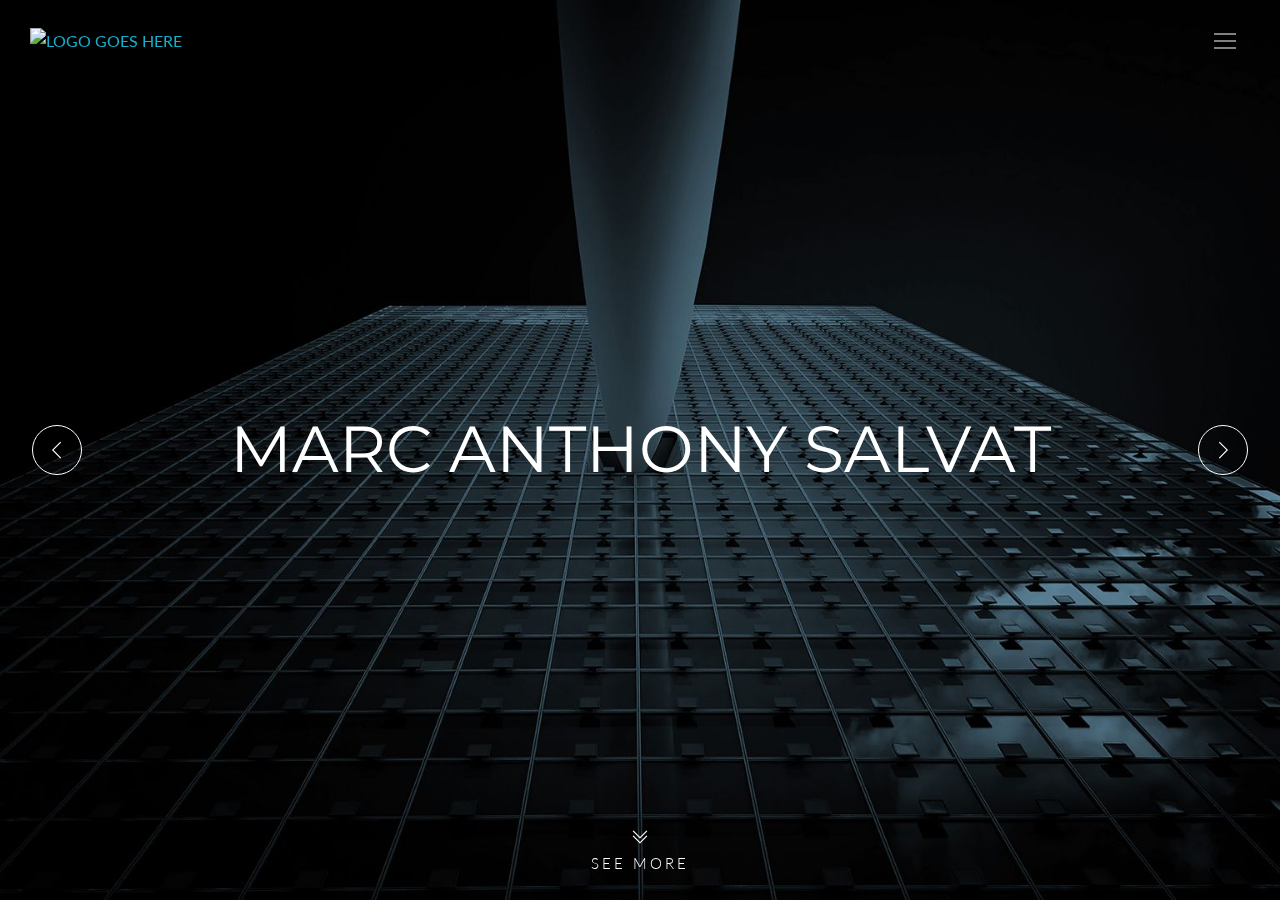
==== public/indexmain.html @ c2597d69 "Salvat DM index" ====
<!DOCTYPE html>
<html lang="en" class="no-js">
    <!-- Begin Head -->
    <head>
        <!-- Basic -->
        <meta charset="utf-8"/>
        <meta name="viewport" content="width=device-width, initial-scale=1, shrink-to-fit=no">
        <meta http-equiv="x-ua-compatible" content="ie=edge">
        <title>SALVATDM</title>
        <meta name="keywords" content="HTML5 Theme" />
        <meta name="description" content="Megakit - HTML5 Theme">
        <meta name="author" content="keenthemes.com">

        <!-- Web Fonts -->
        <link href="https://fonts.googleapis.com/css?family=Lato:300,400,400i|Montserrat:400,700" rel="stylesheet">

        <!-- Vendor Styles -->
        <link href="vendor/bootstrap/css/bootstrap.min.css" rel="stylesheet" type="text/css"/>
        <link href="css/animate.css" rel="stylesheet" type="text/css"/>
        <link href="vendor/themify/themify.css" rel="stylesheet" type="text/css"/>
        <link href="vendor/scrollbar/scrollbar.min.css" rel="stylesheet" type="text/css"/>
        <link href="vendor/magnific-popup/magnific-popup.css" rel="stylesheet" type="text/css"/>
        <link href="vendor/swiper/swiper.min.css" rel="stylesheet" type="text/css"/>
        <link href="vendor/cubeportfolio/css/cubeportfolio.min.css" rel="stylesheet" type="text/css"/>

        <!-- Theme Styles -->
        <link href="css/style.css" rel="stylesheet" type="text/css"/>
        <link href="css/global/global.css" rel="stylesheet" type="text/css"/>

        <!-- Favicon -->
        <link rel="shortcut icon" href="img/favicon.ico" type="image/x-icon">
        <link rel="apple-touch-icon" href="img/apple-touch-icon.png">
    </head>
    <!-- End Head -->

    <!-- Body -->
    <body>

        <!--========== HEADER ==========-->
        <header class="navbar-fixed-top s-header js__header-sticky js__header-overlay">
            <!-- Navbar -->
            <div class="s-header__navbar">
                <div class="s-header__container">
                    <div class="s-header__navbar-row">
                        <div class="s-header__navbar-row-col">
                            <!-- Logo -->
                            <div class="s-header__logo">
                                <a href="index.html" class="s-header__logo-link">
                                    <img class="s-header__logo-img s-header__logo-img-default" src="####" alt="LOGO GOES HERE">
                                    <img class="s-header__logo-img s-header__logo-img-shrink" src="####" alt="LOGO GOES HERE">
                                </a>
                            </div>
                            <!-- End Logo -->
                        </div>
                        <div class="s-header__navbar-row-col">
                            <!-- Trigger -->
                            <a href="javascript:void(0);" class="s-header__trigger js__trigger">
                                <span class="s-header__trigger-icon"></span>
                                <svg x="0rem" y="0rem" width="3.125rem" height="3.125rem" viewbox="0 0 54 54">
                                    <circle fill="transparent" stroke="#fff" stroke-width="1" cx="27" cy="27" r="25" stroke-dasharray="157 157" stroke-dashoffset="157"></circle>
                                </svg>
                            </a>
                            <!-- End Trigger -->
                        </div>
                    </div>
                </div>
            </div>
            <!-- End Navbar -->

            <!-- Overlay -->
            <div class="s-header-bg-overlay js__bg-overlay">
                <!-- Nav -->
                <nav class="s-header__nav js__scrollbar">
                    <div class="container-fluid">
                        <!-- Menu List -->
                        <ul class="list-unstyled s-header__nav-menu">
                            <li class="s-header__nav-menu-item"><a class="s-header__nav-menu-link s-header__nav-menu-link-divider -is-active" href="#">Photos</a></li>
                            <li class="s-header__nav-menu-item"><a class="s-header__nav-menu-link s-header__nav-menu-link-divider" href="#">Projects</a></li>
                            <li class="s-header__nav-menu-item"><a class="s-header__nav-menu-link s-header__nav-menu-link-divider" href="#">Events</a></li>
                            <li class="s-header__nav-menu-item"><a class="s-header__nav-menu-link s-header__nav-menu-link-divider" href="#">Contact</a></li>
                            <!-- <li class="s-header__nav-menu-item"><a class="s-header__nav-menu-link s-header__nav-menu-link-divider" href="#">Lawyer</a></li> -->
                            <!-- <li class="s-header__nav-menu-item"><a class="s-header__nav-menu-link s-header__nav-menu-link-divider" href="#">Clinic</a></li> -->
                            <li class="s-header__nav-menu-item"><a class="s-header__nav-menu-link s-header__nav-menu-link-divider" href="#">Coming Soon</a></li>
                        </ul>
                        <!-- End Menu List -->

                        <!-- Menu List -->
                        <ul class="list-unstyled s-header__nav-menu">
                            <li class="s-header__nav-menu-item"><a class="s-header__nav-menu-link s-header__nav-menu-link-divider" href="#">About</a></li>
                            <li class="s-header__nav-menu-item"><a class="s-header__nav-menu-link s-header__nav-menu-link-divider" href="#">Team</a></li>
                            <li class="s-header__nav-menu-item"><a class="s-header__nav-menu-link s-header__nav-menu-link-divider" href="#">Services</a></li>
                            <li class="s-header__nav-menu-item"><a class="s-header__nav-menu-link s-header__nav-menu-link-divider" href="#">Events</a></li>
                            <li class="s-header__nav-menu-item"><a class="s-header__nav-menu-link s-header__nav-menu-link-divider" href="#">FAQ</a></li>
                            <li class="s-header__nav-menu-item"><a class="s-header__nav-menu-link s-header__nav-menu-link-divider" href="#">Contacts</a></li>
                        </ul>
                        <!-- End Menu List -->
                    </div>
                </nav>
                <!-- End Nav -->

                <!-- Action -->
                <ul class="list-inline s-header__action s-header__action--lb">
                    <li class="s-header__action-item"><a class="s-header__action-link -is-active" href="#">En</a></li>
                    <li class="s-header__action-item"><a class="s-header__action-link" href="#">Fr</a></li>
                </ul>
                <!-- End Action -->

                <!-- Action -->
                <ul class="list-inline s-header__action s-header__action--rb">
                    <li class="s-header__action-item">
                        <a class="s-header__action-link" href="https://www.facebook.com/marcsalvatXD?fref=ts&ref=br_tf">
                            <i class="g-padding-r-5--xs ti-facebook"></i>
                            <span class="g-display-none--xs g-display-inline-block--sm" >Facebook</span>
                        </a>
                    </li>
                    <li class="s-header__action-item">
                        <a class="s-header__action-link" href="https://twitter.com/salvatdm">
                            <i class="g-padding-r-5--xs ti-twitter"></i>
                            <span class="g-display-none--xs g-display-inline-block--sm" >Twitter</span>
                        </a>
                    </li>
                    <li class="s-header__action-item">
                        <a class="s-header__action-link" href="https://www.instagram.com/salvatdm/?hl=en">
                            <i class="g-padding-r-5--xs ti-instagram"></i>
                            <span class="g-display-none--xs g-display-inline-block--sm" >Instagram</span>
                        </a>
                    </li>
                </ul>
                <!-- End Action -->
            </div>
            <!-- End Overlay -->
        </header>
        <!--========== END HEADER ==========-->

        <!--========== SWIPER SLIDER ==========-->
        <div class="s-swiper js__swiper-one-item">
            <!-- Swiper Wrapper -->
            <div class="swiper-wrapper">
                <div class="g-fullheight--xs g-bg-position--center swiper-slide" style="background: url('img/1920x1080/02.jpg');">
                    <div class="container g-text-center--xs g-ver-center--xs">
                        <div class="g-margin-b-80--xs">
                            <h1 class="g-font-size-45--xs g-font-size-55--sm g-font-size-65--md g-color--white"><br>MARC ANTHONY SALVAT</h1>
                        </div>
                        <!-- <a class="js__popup__youtube" href="https://www.youtube.com/watch?v=lcFYdgZKZxY" title="Intro Video">
                            <i class="s-icon s-icon--lg s-icon--white-bg g-radius--circle ti-control-play"></i>
                        </a> -->
                    </div>
                </div>
                <div class="g-fullheight--xs g-bg-position--center swiper-slide" style="background: url('img/1920x1080/01.jpg');">
                    <div class="container g-text-center--xs g-ver-center--xs">
                        <div class="g-margin-b-30--xs">
                            <div class="g-margin-b-80--xs">
                                <h2 class="g-font-size-45--xs g-font-size-55--sm g-font-size-65--md g-color--white"><br>MARC ANTHONY SALVAT</h2>
                            </div>
                            <!-- <a class="js__popup__youtube" href="https://www.youtube.com/watch?v=lcFYdgZKZxY" title="Intro Video">
                                <i class="s-icon s-icon--lg s-icon--white-bg g-radius--circle ti-control-play"></i>
                            </a> -->
                        </div>
                    </div>
                </div>
            </div>
            <!-- End Swiper Wrapper -->

            <!-- Arrows -->
            <a href="javascript:void(0);" class="s-swiper__arrow-v1--right s-icon s-icon--md s-icon--white-brd g-radius--circle ti-angle-right js__swiper-btn--next"></a>
            <a href="javascript:void(0);" class="s-swiper__arrow-v1--left s-icon s-icon--md s-icon--white-brd g-radius--circle ti-angle-left js__swiper-btn--prev"></a>
            <!-- End Arrows -->

            <a href="#js__scroll-to-section" class="s-scroll-to-section-v1--bc g-margin-b-15--xs">
                <span class="g-font-size-18--xs g-color--white ti-angle-double-down"></span>
                <p class="text-uppercase g-color--white g-letter-spacing--3 g-margin-b-0--xs">See more</p>
            </a>
        </div>
        <!--========== END SWIPER SLIDER ==========-->








        <!-- Back To Top -->
        <a href="javascript:void(0);" class="s-back-to-top js__back-to-top"></a>

        <!--========== JAVASCRIPTS (Load javascripts at bottom, this will reduce page load time) ==========-->
        <!-- Vendor -->
        <script type="text/javascript" src="vendor/jquery.min.js"></script>
        <script type="text/javascript" src="vendor/jquery.migrate.min.js"></script>
        <script type="text/javascript" src="vendor/bootstrap/js/bootstrap.min.js"></script>
        <script type="text/javascript" src="vendor/jquery.smooth-scroll.min.js"></script>
        <script type="text/javascript" src="vendor/jquery.back-to-top.min.js"></script>
        <script type="text/javascript" src="vendor/scrollbar/jquery.scrollbar.min.js"></script>
        <script type="text/javascript" src="vendor/magnific-popup/jquery.magnific-popup.min.js"></script>
        <script type="text/javascript" src="vendor/swiper/swiper.jquery.min.js"></script>
        <script type="text/javascript" src="vendor/waypoint.min.js"></script>
        <script type="text/javascript" src="vendor/counterup.min.js"></script>
        <script type="text/javascript" src="vendor/cubeportfolio/js/jquery.cubeportfolio.min.js"></script>
        <script type="text/javascript" src="vendor/jquery.parallax.min.js"></script>
        <script src="https://maps.googleapis.com/maps/api/js?key=AIzaSyBsXUGTFS09pLVdsYEE9YrO2y4IAncAO2U"></script>
        <script type="text/javascript" src="vendor/jquery.wow.min.js"></script>

        <!-- General Components and Settings -->
        <script type="text/javascript" src="js/global.min.js"></script>
        <script type="text/javascript" src="js/components/header-sticky.min.js"></script>
        <script type="text/javascript" src="js/components/scrollbar.min.js"></script>
        <script type="text/javascript" src="js/components/magnific-popup.min.js"></script>
        <script type="text/javascript" src="js/components/swiper.min.js"></script>
        <script type="text/javascript" src="js/components/counter.min.js"></script>
        <script type="text/javascript" src="js/components/portfolio-3-col.min.js"></script>
        <script type="text/javascript" src="js/components/parallax.min.js"></script>
        <script type="text/javascript" src="js/components/google-map.min.js"></script>
        <script type="text/javascript" src="js/components/wow.min.js"></script>
        <!--========== END JAVASCRIPTS ==========-->

    </body>
    <!-- End Body -->
</html>
---- public/vendor/themify/themify.css ----
@font-face {
	font-family: 'themify';
	src:url('fonts/themify.eot?-fvbane');
	src:url('fonts/themify.eot?#iefix-fvbane') format('embedded-opentype'),
		url('fonts/themify.woff?-fvbane') format('woff'),
		url('fonts/themify.ttf?-fvbane') format('truetype'),
		url('fonts/themify.svg?-fvbane#themify') format('svg');
	font-weight: normal;
	font-style: normal;
}

[class^="ti-"], [class*=" ti-"] {
	font-family: 'themify';
	speak: none;
	font-style: normal;
	font-weight: normal;
	font-variant: normal;
	text-transform: none;
	line-height: 1;

	/* Better Font Rendering =========== */
	-webkit-font-smoothing: antialiased;
	-moz-osx-font-smoothing: grayscale;
}

.ti-wand:before {
	content: "\e600";
}
.ti-volume:before {
	content: "\e601";
}
.ti-user:before {
	content: "\e602";
}
.ti-unlock:before {
	content: "\e603";
}
.ti-unlink:before {
	content: "\e604";
}
.ti-trash:before {
	content: "\e605";
}
.ti-thought:before {
	content: "\e606";
}
.ti-target:before {
	content: "\e607";
}
.ti-tag:before {
	content: "\e608";
}
.ti-tablet:before {
	content: "\e609";
}
.ti-star:before {
	content: "\e60a";
}
.ti-spray:before {
	content: "\e60b";
}
.ti-signal:before {
	content: "\e60c";
}
.ti-shopping-cart:before {
	content: "\e60d";
}
.ti-shopping-cart-full:before {
	content: "\e60e";
}
.ti-settings:before {
	content: "\e60f";
}
.ti-search:before {
	content: "\e610";
}
.ti-zoom-in:before {
	content: "\e611";
}
.ti-zoom-out:before {
	content: "\e612";
}
.ti-cut:before {
	content: "\e613";
}
.ti-ruler:before {
	content: "\e614";
}
.ti-ruler-pencil:before {
	content: "\e615";
}
.ti-ruler-alt:before {
	content: "\e616";
}
.ti-bookmark:before {
	content: "\e617";
}
.ti-bookmark-alt:before {
	content: "\e618";
}
.ti-reload:before {
	content: "\e619";
}
.ti-plus:before {
	content: "\e61a";
}
.ti-pin:before {
	content: "\e61b";
}
.ti-pencil:before {
	content: "\e61c";
}
.ti-pencil-alt:before {
	content: "\e61d";
}
.ti-paint-roller:before {
	content: "\e61e";
}
.ti-paint-bucket:before {
	content: "\e61f";
}
.ti-na:before {
	content: "\e620";
}
.ti-mobile:before {
	content: "\e621";
}
.ti-minus:before {
	content: "\e622";
}
.ti-medall:before {
	content: "\e623";
}
.ti-medall-alt:before {
	content: "\e624";
}
.ti-marker:before {
	content: "\e625";
}
.ti-marker-alt:before {
	content: "\e626";
}
.ti-arrow-up:before {
	content: "\e627";
}
.ti-arrow-right:before {
	content: "\e628";
}
.ti-arrow-left:before {
	content: "\e629";
}
.ti-arrow-down:before {
	content: "\e62a";
}
.ti-lock:before {
	content: "\e62b";
}
.ti-location-arrow:before {
	content: "\e62c";
}
.ti-link:before {
	content: "\e62d";
}
.ti-layout:before {
	content: "\e62e";
}
.ti-layers:before {
	content: "\e62f";
}
.ti-layers-alt:before {
	content: "\e630";
}
.ti-key:before {
	content: "\e631";
}
.ti-import:before {
	content: "\e632";
}
.ti-image:before {
	content: "\e633";
}
.ti-heart:before {
	content: "\e634";
}
.ti-heart-broken:before {
	content: "\e635";
}
.ti-hand-stop:before {
	content: "\e636";
}
.ti-hand-open:before {
	content: "\e637";
}
.ti-hand-drag:before {
	content: "\e638";
}
.ti-folder:before {
	content: "\e639";
}
.ti-flag:before {
	content: "\e63a";
}
.ti-flag-alt:before {
	content: "\e63b";
}
.ti-flag-alt-2:before {
	content: "\e63c";
}
.ti-eye:before {
	content: "\e63d";
}
.ti-export:before {
	content: "\e63e";
}
.ti-exchange-vertical:before {
	content: "\e63f";
}
.ti-desktop:before {
	content: "\e640";
}
.ti-cup:before {
	content: "\e641";
}
.ti-crown:before {
	content: "\e642";
}
.ti-comments:before {
	content: "\e643";
}
.ti-comment:before {
	content: "\e644";
}
.ti-comment-alt:before {
	content: "\e645";
}
.ti-close:before {
	content: "\e646";
}
.ti-clip:before {
	content: "\e647";
}
.ti-angle-up:before {
	content: "\e648";
}
.ti-angle-right:before {
	content: "\e649";
}
.ti-angle-left:before {
	content: "\e64a";
}
.ti-angle-down:before {
	content: "\e64b";
}
.ti-check:before {
	content: "\e64c";
}
.ti-check-box:before {
	content: "\e64d";
}
.ti-camera:before {
	content: "\e64e";
}
.ti-announcement:before {
	content: "\e64f";
}
.ti-brush:before {
	content: "\e650";
}
.ti-briefcase:before {
	content: "\e651";
}
.ti-bolt:before {
	content: "\e652";
}
.ti-bolt-alt:before {
	content: "\e653";
}
.ti-blackboard:before {
	content: "\e654";
}
.ti-bag:before {
	content: "\e655";
}
.ti-move:before {
	content: "\e656";
}
.ti-arrows-vertical:before {
	content: "\e657";
}
.ti-arrows-horizontal:before {
	content: "\e658";
}
.ti-fullscreen:before {
	content: "\e659";
}
.ti-arrow-top-right:before {
	content: "\e65a";
}
.ti-arrow-top-left:before {
	content: "\e65b";
}
.ti-arrow-circle-up:before {
	content: "\e65c";
}
.ti-arrow-circle-right:before {
	content: "\e65d";
}
.ti-arrow-circle-left:before {
	content: "\e65e";
}
.ti-arrow-circle-down:before {
	content: "\e65f";
}
.ti-angle-double-up:before {
	content: "\e660";
}
.ti-angle-double-right:before {
	content: "\e661";
}
.ti-angle-double-left:before {
	content: "\e662";
}
.ti-angle-double-down:before {
	content: "\e663";
}
.ti-zip:before {
	content: "\e664";
}
.ti-world:before {
	content: "\e665";
}
.ti-wheelchair:before {
	content: "\e666";
}
.ti-view-list:before {
	content: "\e667";
}
.ti-view-list-alt:before {
	content: "\e668";
}
.ti-view-grid:before {
	content: "\e669";
}
.ti-uppercase:before {
	content: "\e66a";
}
.ti-upload:before {
	content: "\e66b";
}
.ti-underline:before {
	content: "\e66c";
}
.ti-truck:before {
	content: "\e66d";
}
.ti-timer:before {
	content: "\e66e";
}
.ti-ticket:before {
	content: "\e66f";
}
.ti-thumb-up:before {
	content: "\e670";
}
.ti-thumb-down:before {
	content: "\e671";
}
.ti-text:before {
	content: "\e672";
}
.ti-stats-up:before {
	content: "\e673";
}
.ti-stats-down:before {
	content: "\e674";
}
.ti-split-v:before {
	content: "\e675";
}
.ti-split-h:before {
	content: "\e676";
}
.ti-smallcap:before {
	content: "\e677";
}
.ti-shine:before {
	content: "\e678";
}
.ti-shift-right:before {
	content: "\e679";
}
.ti-shift-left:before {
	content: "\e67a";
}
.ti-shield:before {
	content: "\e67b";
}
.ti-notepad:before {
	content: "\e67c";
}
.ti-server:before {
	content: "\e67d";
}
.ti-quote-right:before {
	content: "\e67e";
}
.ti-quote-left:before {
	content: "\e67f";
}
.ti-pulse:before {
	content: "\e680";
}
.ti-printer:before {
	content: "\e681";
}
.ti-power-off:before {
	content: "\e682";
}
.ti-plug:before {
	content: "\e683";
}
.ti-pie-chart:before {
	content: "\e684";
}
.ti-paragraph:before {
	content: "\e685";
}
.ti-panel:before {
	content: "\e686";
}
.ti-package:before {
	content: "\e687";
}
.ti-music:before {
	content: "\e688";
}
.ti-music-alt:before {
	content: "\e689";
}
.ti-mouse:before {
	content: "\e68a";
}
.ti-mouse-alt:before {
	content: "\e68b";
}
.ti-money:before {
	content: "\e68c";
}
.ti-microphone:before {
	content: "\e68d";
}
.ti-menu:before {
	content: "\e68e";
}
.ti-menu-alt:before {
	content: "\e68f";
}
.ti-map:before {
	content: "\e690";
}
.ti-map-alt:before {
	content: "\e691";
}
.ti-loop:before {
	content: "\e692";
}
.ti-location-pin:before {
	content: "\e693";
}
.ti-list:before {
	content: "\e694";
}
.ti-light-bulb:before {
	content: "\e695";
}
.ti-Italic:before {
	content: "\e696";
}
.ti-info:before {
	content: "\e697";
}
.ti-infinite:before {
	content: "\e698";
}
.ti-id-badge:before {
	content: "\e699";
}
.ti-hummer:before {
	content: "\e69a";
}
.ti-home:before {
	content: "\e69b";
}
.ti-help:before {
	content: "\e69c";
}
.ti-headphone:before {
	content: "\e69d";
}
.ti-harddrives:before {
	content: "\e69e";
}
.ti-harddrive:before {
	content: "\e69f";
}
.ti-gift:before {
	content: "\e6a0";
}
.ti-game:before {
	content: "\e6a1";
}
.ti-filter:before {
	content: "\e6a2";
}
.ti-files:before {
	content: "\e6a3";
}
.ti-file:before {
	content: "\e6a4";
}
.ti-eraser:before {
	content: "\e6a5";
}
.ti-envelope:before {
	content: "\e6a6";
}
.ti-download:before {
	content: "\e6a7";
}
.ti-direction:before {
	content: "\e6a8";
}
.ti-direction-alt:before {
	content: "\e6a9";
}
.ti-dashboard:before {
	content: "\e6aa";
}
.ti-control-stop:before {
	content: "\e6ab";
}
.ti-control-shuffle:before {
	content: "\e6ac";
}
.ti-control-play:before {
	content: "\e6ad";
}
.ti-control-pause:before {
	content: "\e6ae";
}
.ti-control-forward:before {
	content: "\e6af";
}
.ti-control-backward:before {
	content: "\e6b0";
}
.ti-cloud:before {
	content: "\e6b1";
}
.ti-cloud-up:before {
	content: "\e6b2";
}
.ti-cloud-down:before {
	content: "\e6b3";
}
.ti-clipboard:before {
	content: "\e6b4";
}
.ti-car:before {
	content: "\e6b5";
}
.ti-calendar:before {
	content: "\e6b6";
}
.ti-book:before {
	content: "\e6b7";
}
.ti-bell:before {
	content: "\e6b8";
}
.ti-basketball:before {
	content: "\e6b9";
}
.ti-bar-chart:before {
	content: "\e6ba";
}
.ti-bar-chart-alt:before {
	content: "\e6bb";
}
.ti-back-right:before {
	content: "\e6bc";
}
.ti-back-left:before {
	content: "\e6bd";
}
.ti-arrows-corner:before {
	content: "\e6be";
}
.ti-archive:before {
	content: "\e6bf";
}
.ti-anchor:before {
	content: "\e6c0";
}
.ti-align-right:before {
	content: "\e6c1";
}
.ti-align-left:before {
	content: "\e6c2";
}
.ti-align-justify:before {
	content: "\e6c3";
}
.ti-align-center:before {
	content: "\e6c4";
}
.ti-alert:before {
	content: "\e6c5";
}
.ti-alarm-clock:before {
	content: "\e6c6";
}
.ti-agenda:before {
	content: "\e6c7";
}
.ti-write:before {
	content: "\e6c8";
}
.ti-window:before {
	content: "\e6c9";
}
.ti-widgetized:before {
	content: "\e6ca";
}
.ti-widget:before {
	content: "\e6cb";
}
.ti-widget-alt:before {
	content: "\e6cc";
}
.ti-wallet:before {
	content: "\e6cd";
}
.ti-video-clapper:before {
	content: "\e6ce";
}
.ti-video-camera:before {
	content: "\e6cf";
}
.ti-vector:before {
	content: "\e6d0";
}
.ti-themify-logo:before {
	content: "\e6d1";
}
.ti-themify-favicon:before {
	content: "\e6d2";
}
.ti-themify-favicon-alt:before {
	content: "\e6d3";
}
.ti-support:before {
	content: "\e6d4";
}
.ti-stamp:before {
	content: "\e6d5";
}
.ti-split-v-alt:before {
	content: "\e6d6";
}
.ti-slice:before {
	content: "\e6d7";
}
.ti-shortcode:before {
	content: "\e6d8";
}
.ti-shift-right-alt:before {
	content: "\e6d9";
}
.ti-shift-left-alt:before {
	content: "\e6da";
}
.ti-ruler-alt-2:before {
	content: "\e6db";
}
.ti-receipt:before {
	content: "\e6dc";
}
.ti-pin2:before {
	content: "\e6dd";
}
.ti-pin-alt:before {
	content: "\e6de";
}
.ti-pencil-alt2:before {
	content: "\e6df";
}
.ti-palette:before {
	content: "\e6e0";
}
.ti-more:before {
	content: "\e6e1";
}
.ti-more-alt:before {
	content: "\e6e2";
}
.ti-microphone-alt:before {
	content: "\e6e3";
}
.ti-magnet:before {
	content: "\e6e4";
}
.ti-line-double:before {
	content: "\e6e5";
}
.ti-line-dotted:before {
	content: "\e6e6";
}
.ti-line-dashed:before {
	content: "\e6e7";
}
.ti-layout-width-full:before {
	content: "\e6e8";
}
.ti-layout-width-default:before {
	content: "\e6e9";
}
.ti-layout-width-default-alt:before {
	content: "\e6ea";
}
.ti-layout-tab:before {
	content: "\e6eb";
}
.ti-layout-tab-window:before {
	content: "\e6ec";
}
.ti-layout-tab-v:before {
	content: "\e6ed";
}
.ti-layout-tab-min:before {
	content: "\e6ee";
}
.ti-layout-slider:before {
	content: "\e6ef";
}
.ti-layout-slider-alt:before {
	content: "\e6f0";
}
.ti-layout-sidebar-right:before {
	content: "\e6f1";
}
.ti-layout-sidebar-none:before {
	content: "\e6f2";
}
.ti-layout-sidebar-left:before {
	content: "\e6f3";
}
.ti-layout-placeholder:before {
	content: "\e6f4";
}
.ti-layout-menu:before {
	content: "\e6f5";
}
.ti-layout-menu-v:before {
	content: "\e6f6";
}
.ti-layout-menu-separated:before {
	content: "\e6f7";
}
.ti-layout-menu-full:before {
	content: "\e6f8";
}
.ti-layout-media-right-alt:before {
	content: "\e6f9";
}
.ti-layout-media-right:before {
	content: "\e6fa";
}
.ti-layout-media-overlay:before {
	content: "\e6fb";
}
.ti-layout-media-overlay-alt:before {
	content: "\e6fc";
}
.ti-layout-media-overlay-alt-2:before {
	content: "\e6fd";
}
.ti-layout-media-left-alt:before {
	content: "\e6fe";
}
.ti-layout-media-left:before {
	content: "\e6ff";
}
.ti-layout-media-center-alt:before {
	content: "\e700";
}
.ti-layout-media-center:before {
	content: "\e701";
}
.ti-layout-list-thumb:before {
	content: "\e702";
}
.ti-layout-list-thumb-alt:before {
	content: "\e703";
}
.ti-layout-list-post:before {
	content: "\e704";
}
.ti-layout-list-large-image:before {
	content: "\e705";
}
.ti-layout-line-solid:before {
	content: "\e706";
}
.ti-layout-grid4:before {
	content: "\e707";
}
.ti-layout-grid3:before {
	content: "\e708";
}
.ti-layout-grid2:before {
	content: "\e709";
}
.ti-layout-grid2-thumb:before {
	content: "\e70a";
}
.ti-layout-cta-right:before {
	content: "\e70b";
}
.ti-layout-cta-left:before {
	content: "\e70c";
}
.ti-layout-cta-center:before {
	content: "\e70d";
}
.ti-layout-cta-btn-right:before {
	content: "\e70e";
}
.ti-layout-cta-btn-left:before {
	content: "\e70f";
}
.ti-layout-column4:before {
	content: "\e710";
}
.ti-layout-column3:before {
	content: "\e711";
}
.ti-layout-column2:before {
	content: "\e712";
}
.ti-layout-accordion-separated:before {
	content: "\e713";
}
.ti-layout-accordion-merged:before {
	content: "\e714";
}
.ti-layout-accordion-list:before {
	content: "\e715";
}
.ti-ink-pen:before {
	content: "\e716";
}
.ti-info-alt:before {
	content: "\e717";
}
.ti-help-alt:before {
	content: "\e718";
}
.ti-headphone-alt:before {
	content: "\e719";
}
.ti-hand-point-up:before {
	content: "\e71a";
}
.ti-hand-point-right:before {
	content: "\e71b";
}
.ti-hand-point-left:before {
	content: "\e71c";
}
.ti-hand-point-down:before {
	content: "\e71d";
}
.ti-gallery:before {
	content: "\e71e";
}
.ti-face-smile:before {
	content: "\e71f";
}
.ti-face-sad:before {
	content: "\e720";
}
.ti-credit-card:before {
	content: "\e721";
}
.ti-control-skip-forward:before {
	content: "\e722";
}
.ti-control-skip-backward:before {
	content: "\e723";
}
.ti-control-record:before {
	content: "\e724";
}
.ti-control-eject:before {
	content: "\e725";
}
.ti-comments-smiley:before {
	content: "\e726";
}
.ti-brush-alt:before {
	content: "\e727";
}
.ti-youtube:before {
	content: "\e728";
}
.ti-vimeo:before {
	content: "\e729";
}
.ti-twitter:before {
	content: "\e72a";
}
.ti-time:before {
	content: "\e72b";
}
.ti-tumblr:before {
	content: "\e72c";
}
.ti-skype:before {
	content: "\e72d";
}
.ti-share:before {
	content: "\e72e";
}
.ti-share-alt:before {
	content: "\e72f";
}
.ti-rocket:before {
	content: "\e730";
}
.ti-pinterest:before {
	content: "\e731";
}
.ti-new-window:before {
	content: "\e732";
}
.ti-microsoft:before {
	content: "\e733";
}
.ti-list-ol:before {
	content: "\e734";
}
.ti-linkedin:before {
	content: "\e735";
}
.ti-layout-sidebar-2:before {
	content: "\e736";
}
.ti-layout-grid4-alt:before {
	content: "\e737";
}
.ti-layout-grid3-alt:before {
	content: "\e738";
}
.ti-layout-grid2-alt:before {
	content: "\e739";
}
.ti-layout-column4-alt:before {
	content: "\e73a";
}
.ti-layout-column3-alt:before {
	content: "\e73b";
}
.ti-layout-column2-alt:before {
	content: "\e73c";
}
.ti-instagram:before {
	content: "\e73d";
}
.ti-google:before {
	content: "\e73e";
}
.ti-github:before {
	content: "\e73f";
}
.ti-flickr:before {
	content: "\e740";
}
.ti-facebook:before {
	content: "\e741";
}
.ti-dropbox:before {
	content: "\e742";
}
.ti-dribbble:before {
	content: "\e743";
}
.ti-apple:before {
	content: "\e744";
}
.ti-android:before {
	content: "\e745";
}
.ti-save:before {
	content: "\e746";
}
.ti-save-alt:before {
	content: "\e747";
}
.ti-yahoo:before {
	content: "\e748";
}
.ti-wordpress:before {
	content: "\e749";
}
.ti-vimeo-alt:before {
	content: "\e74a";
}
.ti-twitter-alt:before {
	content: "\e74b";
}
.ti-tumblr-alt:before {
	content: "\e74c";
}
.ti-trello:before {
	content: "\e74d";
}
.ti-stack-overflow:before {
	content: "\e74e";
}
.ti-soundcloud:before {
	content: "\e74f";
}
.ti-sharethis:before {
	content: "\e750";
}
.ti-sharethis-alt:before {
	content: "\e751";
}
.ti-reddit:before {
	content: "\e752";
}
.ti-pinterest-alt:before {
	content: "\e753";
}
.ti-microsoft-alt:before {
	content: "\e754";
}
.ti-linux:before {
	content: "\e755";
}
.ti-jsfiddle:before {
	content: "\e756";
}
.ti-joomla:before {
	content: "\e757";
}
.ti-html5:before {
	content: "\e758";
}
.ti-flickr-alt:before {
	content: "\e759";
}
.ti-email:before {
	content: "\e75a";
}
.ti-drupal:before {
	content: "\e75b";
}
.ti-dropbox-alt:before {
	content: "\e75c";
}
.ti-css3:before {
	content: "\e75d";
}
.ti-rss:before {
	content: "\e75e";
}
.ti-rss-alt:before {
	content: "\e75f";
}
---- public/vendor/scrollbar/scrollbar.min.css ----
.mCustomScrollbar{-ms-touch-action:none;touch-action:none}.mCustomScrollbar.mCS_no_scrollbar,.mCustomScrollbar.mCS_touch_action{-ms-touch-action:auto;touch-action:auto}.mCustomScrollBox{position:relative;overflow:hidden;height:100%;max-width:100%;outline:0;direction:ltr}.mCSB_container{overflow:hidden;width:auto;height:auto}.mCSB_inside>.mCSB_container{margin-right:30px}.mCSB_container.mCS_no_scrollbar_y.mCS_y_hidden{margin-right:0}.mCS-dir-rtl>.mCSB_inside>.mCSB_container{margin-right:0;margin-left:30px}.mCS-dir-rtl>.mCSB_inside>.mCSB_container.mCS_no_scrollbar_y.mCS_y_hidden{margin-left:0}.mCSB_scrollTools{position:absolute;width:16px;height:auto;left:auto;top:0;right:0;bottom:0;opacity:.75;filter:"alpha(opacity=75)";-ms-filter:"alpha(opacity=75)"}.mCSB_outside+.mCSB_scrollTools{right:-26px}.mCS-dir-rtl>.mCSB_inside>.mCSB_scrollTools,.mCS-dir-rtl>.mCSB_outside+.mCSB_scrollTools{right:auto;left:0}.mCS-dir-rtl>.mCSB_outside+.mCSB_scrollTools{left:-26px}.mCSB_scrollTools .mCSB_draggerContainer{position:absolute;top:0;left:0;bottom:0;right:0;height:auto}.mCSB_scrollTools a+.mCSB_draggerContainer{margin:20px 0}.mCSB_scrollTools .mCSB_draggerRail{width:2px;height:100%;margin:0 auto;-webkit-border-radius:16px;-moz-border-radius:16px;border-radius:16px}.mCSB_scrollTools .mCSB_dragger{cursor:pointer;width:100%;height:30px;z-index:1}.mCSB_scrollTools .mCSB_dragger .mCSB_dragger_bar{position:relative;width:4px;height:100%;margin:0 auto;-webkit-border-radius:16px;-moz-border-radius:16px;border-radius:16px;text-align:center}.mCSB_scrollTools_vertical.mCSB_scrollTools_onDrag_expand .mCSB_dragger.mCSB_dragger_onDrag_expanded .mCSB_dragger_bar,.mCSB_scrollTools_vertical.mCSB_scrollTools_onDrag_expand .mCSB_draggerContainer:hover .mCSB_dragger .mCSB_dragger_bar{width:12px}.mCSB_scrollTools_vertical.mCSB_scrollTools_onDrag_expand .mCSB_dragger.mCSB_dragger_onDrag_expanded+.mCSB_draggerRail,.mCSB_scrollTools_vertical.mCSB_scrollTools_onDrag_expand .mCSB_draggerContainer:hover .mCSB_draggerRail{width:8px}.mCSB_scrollTools .mCSB_buttonDown,.mCSB_scrollTools .mCSB_buttonUp{display:block;position:absolute;height:20px;width:100%;overflow:hidden;margin:0 auto;cursor:pointer}.mCSB_scrollTools .mCSB_buttonDown{bottom:0}.mCSB_horizontal.mCSB_inside>.mCSB_container{margin-right:0;margin-bottom:30px}.mCSB_horizontal.mCSB_outside>.mCSB_container{min-height:100%}.mCSB_horizontal>.mCSB_container.mCS_no_scrollbar_x.mCS_x_hidden{margin-bottom:0}.mCSB_scrollTools.mCSB_scrollTools_horizontal{width:auto;height:16px;top:auto;right:0;bottom:0;left:0}.mCustomScrollBox+.mCSB_scrollTools+.mCSB_scrollTools.mCSB_scrollTools_horizontal,.mCustomScrollBox+.mCSB_scrollTools.mCSB_scrollTools_horizontal{bottom:-26px}.mCSB_scrollTools.mCSB_scrollTools_horizontal a+.mCSB_draggerContainer{margin:0 20px}.mCSB_scrollTools.mCSB_scrollTools_horizontal .mCSB_draggerRail{width:100%;height:2px;margin:7px 0}.mCSB_scrollTools.mCSB_scrollTools_horizontal .mCSB_dragger{width:30px;height:100%;left:0}.mCSB_scrollTools.mCSB_scrollTools_horizontal .mCSB_dragger .mCSB_dragger_bar{width:100%;height:4px;margin:6px auto}.mCSB_scrollTools_horizontal.mCSB_scrollTools_onDrag_expand .mCSB_dragger.mCSB_dragger_onDrag_expanded .mCSB_dragger_bar,.mCSB_scrollTools_horizontal.mCSB_scrollTools_onDrag_expand .mCSB_draggerContainer:hover .mCSB_dragger .mCSB_dragger_bar{height:12px;margin:2px auto}.mCSB_scrollTools_horizontal.mCSB_scrollTools_onDrag_expand .mCSB_dragger.mCSB_dragger_onDrag_expanded+.mCSB_draggerRail,.mCSB_scrollTools_horizontal.mCSB_scrollTools_onDrag_expand .mCSB_draggerContainer:hover .mCSB_draggerRail{height:8px;margin:4px 0}.mCSB_scrollTools.mCSB_scrollTools_horizontal .mCSB_buttonLeft,.mCSB_scrollTools.mCSB_scrollTools_horizontal .mCSB_buttonRight{display:block;position:absolute;width:20px;height:100%;overflow:hidden;margin:0 auto;cursor:pointer}.mCSB_scrollTools.mCSB_scrollTools_horizontal .mCSB_buttonLeft{left:0}.mCSB_scrollTools.mCSB_scrollTools_horizontal .mCSB_buttonRight{right:0}.mCSB_container_wrapper{position:absolute;height:auto;width:auto;overflow:hidden;top:0;left:0;right:0;bottom:0;margin-right:30px;margin-bottom:30px}.mCSB_container_wrapper>.mCSB_container{padding-right:30px;padding-bottom:30px}.mCSB_vertical_horizontal>.mCSB_scrollTools.mCSB_scrollTools_vertical{bottom:20px}.mCSB_vertical_horizontal>.mCSB_scrollTools.mCSB_scrollTools_horizontal{right:20px}.mCSB_container_wrapper.mCS_no_scrollbar_x.mCS_x_hidden+.mCSB_scrollTools.mCSB_scrollTools_vertical{bottom:0}.mCS-dir-rtl>.mCustomScrollBox.mCSB_vertical_horizontal.mCSB_inside>.mCSB_scrollTools.mCSB_scrollTools_horizontal,.mCSB_container_wrapper.mCS_no_scrollbar_y.mCS_y_hidden+.mCSB_scrollTools~.mCSB_scrollTools.mCSB_scrollTools_horizontal{right:0}.mCS-dir-rtl>.mCustomScrollBox.mCSB_vertical_horizontal.mCSB_inside>.mCSB_scrollTools.mCSB_scrollTools_horizontal{left:20px}.mCS-dir-rtl>.mCustomScrollBox.mCSB_vertical_horizontal.mCSB_inside>.mCSB_container_wrapper.mCS_no_scrollbar_y.mCS_y_hidden+.mCSB_scrollTools~.mCSB_scrollTools.mCSB_scrollTools_horizontal{left:0}.mCS-dir-rtl>.mCSB_inside>.mCSB_container_wrapper{margin-right:0;margin-left:30px}.mCSB_container_wrapper.mCS_no_scrollbar_y.mCS_y_hidden>.mCSB_container{padding-right:0;-webkit-box-sizing:border-box;-moz-box-sizing:border-box;box-sizing:border-box}.mCSB_container_wrapper.mCS_no_scrollbar_x.mCS_x_hidden>.mCSB_container{padding-bottom:0;-webkit-box-sizing:border-box;-moz-box-sizing:border-box;box-sizing:border-box}.mCustomScrollBox.mCSB_vertical_horizontal.mCSB_inside>.mCSB_container_wrapper.mCS_no_scrollbar_y.mCS_y_hidden{margin-right:0;margin-left:0}.mCustomScrollBox.mCSB_vertical_horizontal.mCSB_inside>.mCSB_container_wrapper.mCS_no_scrollbar_x.mCS_x_hidden{margin-bottom:0}.mCSB_scrollTools,.mCSB_scrollTools .mCSB_buttonDown,.mCSB_scrollTools .mCSB_buttonLeft,.mCSB_scrollTools .mCSB_buttonRight,.mCSB_scrollTools .mCSB_buttonUp,.mCSB_scrollTools .mCSB_dragger .mCSB_dragger_bar{-webkit-transition:opacity .2s ease-in-out,background-color .2s ease-in-out;-moz-transition:opacity .2s ease-in-out,background-color .2s ease-in-out;-o-transition:opacity .2s ease-in-out,background-color .2s ease-in-out;transition:opacity .2s ease-in-out,background-color .2s ease-in-out}.mCSB_scrollTools_horizontal.mCSB_scrollTools_onDrag_expand .mCSB_draggerRail,.mCSB_scrollTools_horizontal.mCSB_scrollTools_onDrag_expand .mCSB_dragger_bar,.mCSB_scrollTools_vertical.mCSB_scrollTools_onDrag_expand .mCSB_draggerRail,.mCSB_scrollTools_vertical.mCSB_scrollTools_onDrag_expand .mCSB_dragger_bar{-webkit-transition:width .2s ease-out .2s,height .2s ease-out .2s,margin-left .2s ease-out .2s,margin-right .2s ease-out .2s,margin-top .2s ease-out .2s,margin-bottom .2s ease-out .2s,opacity .2s ease-in-out,background-color .2s ease-in-out;-moz-transition:width .2s ease-out .2s,height .2s ease-out .2s,margin-left .2s ease-out .2s,margin-right .2s ease-out .2s,margin-top .2s ease-out .2s,margin-bottom .2s ease-out .2s,opacity .2s ease-in-out,background-color .2s ease-in-out;-o-transition:width .2s ease-out .2s,height .2s ease-out .2s,margin-left .2s ease-out .2s,margin-right .2s ease-out .2s,margin-top .2s ease-out .2s,margin-bottom .2s ease-out .2s,opacity .2s ease-in-out,background-color .2s ease-in-out;transition:width .2s ease-out .2s,height .2s ease-out .2s,margin-left .2s ease-out .2s,margin-right .2s ease-out .2s,margin-top .2s ease-out .2s,margin-bottom .2s ease-out .2s,opacity .2s ease-in-out,background-color .2s ease-in-out}.mCS-autoHide>.mCustomScrollBox>.mCSB_scrollTools,.mCS-autoHide>.mCustomScrollBox~.mCSB_scrollTools{opacity:0;filter:"alpha(opacity=0)";-ms-filter:"alpha(opacity=0)"}.mCS-autoHide:hover>.mCustomScrollBox>.mCSB_scrollTools,.mCS-autoHide:hover>.mCustomScrollBox~.mCSB_scrollTools,.mCustomScrollBox:hover>.mCSB_scrollTools,.mCustomScrollBox:hover~.mCSB_scrollTools,.mCustomScrollbar>.mCustomScrollBox>.mCSB_scrollTools.mCSB_scrollTools_onDrag,.mCustomScrollbar>.mCustomScrollBox~.mCSB_scrollTools.mCSB_scrollTools_onDrag{opacity:1;filter:"alpha(opacity=100)";-ms-filter:"alpha(opacity=100)"}.mCSB_scrollTools .mCSB_draggerRail{background-color:#000;background-color:rgba(0,0,0,.4);filter:"alpha(opacity=40)";-ms-filter:"alpha(opacity=40)"}.mCSB_scrollTools .mCSB_dragger .mCSB_dragger_bar{background-color:#fff;background-color:rgba(255,255,255,.75);filter:"alpha(opacity=75)";-ms-filter:"alpha(opacity=75)"}.mCSB_scrollTools .mCSB_dragger:hover .mCSB_dragger_bar{background-color:#fff;background-color:rgba(255,255,255,.85);filter:"alpha(opacity=85)";-ms-filter:"alpha(opacity=85)"}.mCSB_scrollTools .mCSB_dragger.mCSB_dragger_onDrag .mCSB_dragger_bar,.mCSB_scrollTools .mCSB_dragger:active .mCSB_dragger_bar{background-color:#fff;background-color:rgba(255,255,255,.9);filter:"alpha(opacity=90)";-ms-filter:"alpha(opacity=90)"}.mCSB_scrollTools .mCSB_buttonDown,.mCSB_scrollTools .mCSB_buttonLeft,.mCSB_scrollTools .mCSB_buttonRight,.mCSB_scrollTools .mCSB_buttonUp{background-image:url(mCSB_buttons.png);background-repeat:no-repeat;opacity:.4;filter:"alpha(opacity=40)";-ms-filter:"alpha(opacity=40)"}.mCSB_scrollTools .mCSB_buttonUp{background-position:0 0}.mCSB_scrollTools .mCSB_buttonDown{background-position:0 -20px}.mCSB_scrollTools .mCSB_buttonLeft{background-position:0 -40px}.mCSB_scrollTools .mCSB_buttonRight{background-position:0 -56px}.mCSB_scrollTools .mCSB_buttonDown:hover,.mCSB_scrollTools .mCSB_buttonLeft:hover,.mCSB_scrollTools .mCSB_buttonRight:hover,.mCSB_scrollTools .mCSB_buttonUp:hover{opacity:.75;filter:"alpha(opacity=75)";-ms-filter:"alpha(opacity=75)"}.mCSB_scrollTools .mCSB_buttonDown:active,.mCSB_scrollTools .mCSB_buttonLeft:active,.mCSB_scrollTools .mCSB_buttonRight:active,.mCSB_scrollTools .mCSB_buttonUp:active{opacity:.9;filter:"alpha(opacity=90)";-ms-filter:"alpha(opacity=90)"}.mCS-dark.mCSB_scrollTools .mCSB_draggerRail{background-color:#000;background-color:rgba(0,0,0,.15)}.mCS-dark.mCSB_scrollTools .mCSB_dragger .mCSB_dragger_bar{background-color:#000;background-color:rgba(0,0,0,.75)}.mCS-dark.mCSB_scrollTools .mCSB_dragger:hover .mCSB_dragger_bar{background-color:rgba(0,0,0,.85)}.mCS-dark.mCSB_scrollTools .mCSB_dragger.mCSB_dragger_onDrag .mCSB_dragger_bar,.mCS-dark.mCSB_scrollTools .mCSB_dragger:active .mCSB_dragger_bar{background-color:rgba(0,0,0,.9)}.mCS-dark.mCSB_scrollTools .mCSB_buttonUp{background-position:-80px 0}.mCS-dark.mCSB_scrollTools .mCSB_buttonDown{background-position:-80px -20px}.mCS-dark.mCSB_scrollTools .mCSB_buttonLeft{background-position:-80px -40px}.mCS-dark.mCSB_scrollTools .mCSB_buttonRight{background-position:-80px -56px}.mCS-dark-2.mCSB_scrollTools .mCSB_draggerRail,.mCS-light-2.mCSB_scrollTools .mCSB_draggerRail{width:4px;background-color:#fff;background-color:rgba(255,255,255,.1);-webkit-border-radius:1px;-moz-border-radius:1px;border-radius:1px}.mCS-dark-2.mCSB_scrollTools .mCSB_dragger .mCSB_dragger_bar,.mCS-light-2.mCSB_scrollTools .mCSB_dragger .mCSB_dragger_bar{width:4px;background-color:#fff;background-color:rgba(255,255,255,.75);-webkit-border-radius:1px;-moz-border-radius:1px;border-radius:1px}.mCS-dark-2.mCSB_scrollTools_horizontal .mCSB_dragger .mCSB_dragger_bar,.mCS-dark-2.mCSB_scrollTools_horizontal .mCSB_draggerRail,.mCS-light-2.mCSB_scrollTools_horizontal .mCSB_dragger .mCSB_dragger_bar,.mCS-light-2.mCSB_scrollTools_horizontal .mCSB_draggerRail{width:100%;height:4px;margin:6px auto}.mCS-light-2.mCSB_scrollTools .mCSB_dragger:hover .mCSB_dragger_bar{background-color:#fff;background-color:rgba(255,255,255,.85)}.mCS-light-2.mCSB_scrollTools .mCSB_dragger.mCSB_dragger_onDrag .mCSB_dragger_bar,.mCS-light-2.mCSB_scrollTools .mCSB_dragger:active .mCSB_dragger_bar{background-color:#fff;background-color:rgba(255,255,255,.9)}.mCS-light-2.mCSB_scrollTools .mCSB_buttonUp{background-position:-32px 0}.mCS-light-2.mCSB_scrollTools .mCSB_buttonDown{background-position:-32px -20px}.mCS-light-2.mCSB_scrollTools .mCSB_buttonLeft{background-position:-40px -40px}.mCS-light-2.mCSB_scrollTools .mCSB_buttonRight{background-position:-40px -56px}.mCS-dark-2.mCSB_scrollTools .mCSB_draggerRail{background-color:#000;background-color:rgba(0,0,0,.1);-webkit-border-radius:1px;-moz-border-radius:1px;border-radius:1px}.mCS-dark-2.mCSB_scrollTools .mCSB_dragger .mCSB_dragger_bar{background-color:#000;background-color:rgba(0,0,0,.75);-webkit-border-radius:1px;-moz-border-radius:1px;border-radius:1px}.mCS-dark-2.mCSB_scrollTools .mCSB_dragger:hover .mCSB_dragger_bar{background-color:#000;background-color:rgba(0,0,0,.85)}.mCS-dark-2.mCSB_scrollTools .mCSB_dragger.mCSB_dragger_onDrag .mCSB_dragger_bar,.mCS-dark-2.mCSB_scrollTools .mCSB_dragger:active .mCSB_dragger_bar{background-color:#000;background-color:rgba(0,0,0,.9)}.mCS-dark-2.mCSB_scrollTools .mCSB_buttonUp{background-position:-112px 0}.mCS-dark-2.mCSB_scrollTools .mCSB_buttonDown{background-position:-112px -20px}.mCS-dark-2.mCSB_scrollTools .mCSB_buttonLeft{background-position:-120px -40px}.mCS-dark-2.mCSB_scrollTools .mCSB_buttonRight{background-position:-120px -56px}.mCS-dark-thick.mCSB_scrollTools .mCSB_draggerRail,.mCS-light-thick.mCSB_scrollTools .mCSB_draggerRail{width:4px;background-color:#fff;background-color:rgba(255,255,255,.1);-webkit-border-radius:2px;-moz-border-radius:2px;border-radius:2px}.mCS-dark-thick.mCSB_scrollTools .mCSB_dragger .mCSB_dragger_bar,.mCS-light-thick.mCSB_scrollTools .mCSB_dragger .mCSB_dragger_bar{width:6px;background-color:#fff;background-color:rgba(255,255,255,.75);-webkit-border-radius:2px;-moz-border-radius:2px;border-radius:2px}.mCS-dark-thick.mCSB_scrollTools_horizontal .mCSB_draggerRail,.mCS-light-thick.mCSB_scrollTools_horizontal .mCSB_draggerRail{width:100%;height:4px;margin:6px 0}.mCS-dark-thick.mCSB_scrollTools_horizontal .mCSB_dragger .mCSB_dragger_bar,.mCS-light-thick.mCSB_scrollTools_horizontal .mCSB_dragger .mCSB_dragger_bar{width:100%;height:6px;margin:5px auto}.mCS-light-thick.mCSB_scrollTools .mCSB_dragger:hover .mCSB_dragger_bar{background-color:#fff;background-color:rgba(255,255,255,.85)}.mCS-light-thick.mCSB_scrollTools .mCSB_dragger.mCSB_dragger_onDrag .mCSB_dragger_bar,.mCS-light-thick.mCSB_scrollTools .mCSB_dragger:active .mCSB_dragger_bar{background-color:#fff;background-color:rgba(255,255,255,.9)}.mCS-light-thick.mCSB_scrollTools .mCSB_buttonUp{background-position:-16px 0}.mCS-light-thick.mCSB_scrollTools .mCSB_buttonDown{background-position:-16px -20px}.mCS-light-thick.mCSB_scrollTools .mCSB_buttonLeft{background-position:-20px -40px}.mCS-light-thick.mCSB_scrollTools .mCSB_buttonRight{background-position:-20px -56px}.mCS-dark-thick.mCSB_scrollTools .mCSB_draggerRail{background-color:#000;background-color:rgba(0,0,0,.1);-webkit-border-radius:2px;-moz-border-radius:2px;border-radius:2px}.mCS-dark-thick.mCSB_scrollTools .mCSB_dragger .mCSB_dragger_bar{background-color:#000;background-color:rgba(0,0,0,.75);-webkit-border-radius:2px;-moz-border-radius:2px;border-radius:2px}.mCS-dark-thick.mCSB_scrollTools .mCSB_dragger:hover .mCSB_dragger_bar{background-color:#000;background-color:rgba(0,0,0,.85)}.mCS-dark-thick.mCSB_scrollTools .mCSB_dragger.mCSB_dragger_onDrag .mCSB_dragger_bar,.mCS-dark-thick.mCSB_scrollTools .mCSB_dragger:active .mCSB_dragger_bar{background-color:#000;background-color:rgba(0,0,0,.9)}.mCS-dark-thick.mCSB_scrollTools .mCSB_buttonUp{background-position:-96px 0}.mCS-dark-thick.mCSB_scrollTools .mCSB_buttonDown{background-position:-96px -20px}.mCS-dark-thick.mCSB_scrollTools .mCSB_buttonLeft{background-position:-100px -40px}.mCS-dark-thick.mCSB_scrollTools .mCSB_buttonRight{background-position:-100px -56px}.mCS-light-thin.mCSB_scrollTools .mCSB_draggerRail{background-color:#fff;background-color:rgba(255,255,255,.1)}.mCS-dark-thin.mCSB_scrollTools .mCSB_dragger .mCSB_dragger_bar,.mCS-light-thin.mCSB_scrollTools .mCSB_dragger .mCSB_dragger_bar{width:2px}.mCS-dark-thin.mCSB_scrollTools_horizontal .mCSB_draggerRail,.mCS-light-thin.mCSB_scrollTools_horizontal .mCSB_draggerRail{width:100%}.mCS-dark-thin.mCSB_scrollTools_horizontal .mCSB_dragger .mCSB_dragger_bar,.mCS-light-thin.mCSB_scrollTools_horizontal .mCSB_dragger .mCSB_dragger_bar{width:100%;height:2px;margin:7px auto}.mCS-dark-thin.mCSB_scrollTools .mCSB_draggerRail{background-color:#000;background-color:rgba(0,0,0,.15)}.mCS-dark-thin.mCSB_scrollTools .mCSB_dragger .mCSB_dragger_bar{background-color:#000;background-color:rgba(0,0,0,.75)}.mCS-dark-thin.mCSB_scrollTools .mCSB_dragger:hover .mCSB_dragger_bar{background-color:#000;background-color:rgba(0,0,0,.85)}.mCS-dark-thin.mCSB_scrollTools .mCSB_dragger.mCSB_dragger_onDrag .mCSB_dragger_bar,.mCS-dark-thin.mCSB_scrollTools .mCSB_dragger:active .mCSB_dragger_bar{background-color:#000;background-color:rgba(0,0,0,.9)}.mCS-dark-thin.mCSB_scrollTools .mCSB_buttonUp{background-position:-80px 0}.mCS-dark-thin.mCSB_scrollTools .mCSB_buttonDown{background-position:-80px -20px}.mCS-dark-thin.mCSB_scrollTools .mCSB_buttonLeft{background-position:-80px -40px}.mCS-dark-thin.mCSB_scrollTools .mCSB_buttonRight{background-position:-80px -56px}.mCS-rounded.mCSB_scrollTools .mCSB_draggerRail{background-color:#fff;background-color:rgba(255,255,255,.15)}.mCS-rounded-dark.mCSB_scrollTools .mCSB_dragger,.mCS-rounded-dots-dark.mCSB_scrollTools .mCSB_dragger,.mCS-rounded-dots.mCSB_scrollTools .mCSB_dragger,.mCS-rounded.mCSB_scrollTools .mCSB_dragger{height:14px}.mCS-rounded-dark.mCSB_scrollTools .mCSB_dragger .mCSB_dragger_bar,.mCS-rounded-dots-dark.mCSB_scrollTools .mCSB_dragger .mCSB_dragger_bar,.mCS-rounded-dots.mCSB_scrollTools .mCSB_dragger .mCSB_dragger_bar,.mCS-rounded.mCSB_scrollTools .mCSB_dragger .mCSB_dragger_bar{width:14px;margin:0 1px}.mCS-rounded-dark.mCSB_scrollTools_horizontal .mCSB_dragger,.mCS-rounded-dots-dark.mCSB_scrollTools_horizontal .mCSB_dragger,.mCS-rounded-dots.mCSB_scrollTools_horizontal .mCSB_dragger,.mCS-rounded.mCSB_scrollTools_horizontal .mCSB_dragger{width:14px}.mCS-rounded-dark.mCSB_scrollTools_horizontal .mCSB_dragger .mCSB_dragger_bar,.mCS-rounded-dots-dark.mCSB_scrollTools_horizontal .mCSB_dragger .mCSB_dragger_bar,.mCS-rounded-dots.mCSB_scrollTools_horizontal .mCSB_dragger .mCSB_dragger_bar,.mCS-rounded.mCSB_scrollTools_horizontal .mCSB_dragger .mCSB_dragger_bar{height:14px;margin:1px 0}.mCS-rounded-dark.mCSB_scrollTools_vertical.mCSB_scrollTools_onDrag_expand .mCSB_dragger.mCSB_dragger_onDrag_expanded .mCSB_dragger_bar,.mCS-rounded-dark.mCSB_scrollTools_vertical.mCSB_scrollTools_onDrag_expand .mCSB_draggerContainer:hover .mCSB_dragger .mCSB_dragger_bar,.mCS-rounded.mCSB_scrollTools_vertical.mCSB_scrollTools_onDrag_expand .mCSB_dragger.mCSB_dragger_onDrag_expanded .mCSB_dragger_bar,.mCS-rounded.mCSB_scrollTools_vertical.mCSB_scrollTools_onDrag_expand .mCSB_draggerContainer:hover .mCSB_dragger .mCSB_dragger_bar{width:16px;height:16px;margin:-1px 0}.mCS-rounded-dark.mCSB_scrollTools_vertical.mCSB_scrollTools_onDrag_expand .mCSB_dragger.mCSB_dragger_onDrag_expanded+.mCSB_draggerRail,.mCS-rounded-dark.mCSB_scrollTools_vertical.mCSB_scrollTools_onDrag_expand .mCSB_draggerContainer:hover .mCSB_draggerRail,.mCS-rounded.mCSB_scrollTools_vertical.mCSB_scrollTools_onDrag_expand .mCSB_dragger.mCSB_dragger_onDrag_expanded+.mCSB_draggerRail,.mCS-rounded.mCSB_scrollTools_vertical.mCSB_scrollTools_onDrag_expand .mCSB_draggerContainer:hover .mCSB_draggerRail{width:4px}.mCS-rounded-dark.mCSB_scrollTools_horizontal.mCSB_scrollTools_onDrag_expand .mCSB_dragger.mCSB_dragger_onDrag_expanded .mCSB_dragger_bar,.mCS-rounded-dark.mCSB_scrollTools_horizontal.mCSB_scrollTools_onDrag_expand .mCSB_draggerContainer:hover .mCSB_dragger .mCSB_dragger_bar,.mCS-rounded.mCSB_scrollTools_horizontal.mCSB_scrollTools_onDrag_expand .mCSB_dragger.mCSB_dragger_onDrag_expanded .mCSB_dragger_bar,.mCS-rounded.mCSB_scrollTools_horizontal.mCSB_scrollTools_onDrag_expand .mCSB_draggerContainer:hover .mCSB_dragger .mCSB_dragger_bar{height:16px;width:16px;margin:0 -1px}.mCS-rounded-dark.mCSB_scrollTools_horizontal.mCSB_scrollTools_onDrag_expand .mCSB_dragger.mCSB_dragger_onDrag_expanded+.mCSB_draggerRail,.mCS-rounded-dark.mCSB_scrollTools_horizontal.mCSB_scrollTools_onDrag_expand .mCSB_draggerContainer:hover .mCSB_draggerRail,.mCS-rounded.mCSB_scrollTools_horizontal.mCSB_scrollTools_onDrag_expand .mCSB_dragger.mCSB_dragger_onDrag_expanded+.mCSB_draggerRail,.mCS-rounded.mCSB_scrollTools_horizontal.mCSB_scrollTools_onDrag_expand .mCSB_draggerContainer:hover .mCSB_draggerRail{height:4px;margin:6px 0}.mCS-rounded.mCSB_scrollTools .mCSB_buttonUp{background-position:0 -72px}.mCS-rounded.mCSB_scrollTools .mCSB_buttonDown{background-position:0 -92px}.mCS-rounded.mCSB_scrollTools .mCSB_buttonLeft{background-position:0 -112px}.mCS-rounded.mCSB_scrollTools .mCSB_buttonRight{background-position:0 -128px}.mCS-rounded-dark.mCSB_scrollTools .mCSB_dragger .mCSB_dragger_bar,.mCS-rounded-dots-dark.mCSB_scrollTools .mCSB_dragger .mCSB_dragger_bar{background-color:#000;background-color:rgba(0,0,0,.75)}.mCS-rounded-dark.mCSB_scrollTools .mCSB_draggerRail{background-color:#000;background-color:rgba(0,0,0,.15)}.mCS-rounded-dark.mCSB_scrollTools .mCSB_dragger:hover .mCSB_dragger_bar,.mCS-rounded-dots-dark.mCSB_scrollTools .mCSB_dragger:hover .mCSB_dragger_bar{background-color:#000;background-color:rgba(0,0,0,.85)}.mCS-rounded-dark.mCSB_scrollTools .mCSB_dragger.mCSB_dragger_onDrag .mCSB_dragger_bar,.mCS-rounded-dark.mCSB_scrollTools .mCSB_dragger:active .mCSB_dragger_bar,.mCS-rounded-dots-dark.mCSB_scrollTools .mCSB_dragger.mCSB_dragger_onDrag .mCSB_dragger_bar,.mCS-rounded-dots-dark.mCSB_scrollTools .mCSB_dragger:active .mCSB_dragger_bar{background-color:#000;background-color:rgba(0,0,0,.9)}.mCS-rounded-dark.mCSB_scrollTools .mCSB_buttonUp{background-position:-80px -72px}.mCS-rounded-dark.mCSB_scrollTools .mCSB_buttonDown{background-position:-80px -92px}.mCS-rounded-dark.mCSB_scrollTools .mCSB_buttonLeft{background-position:-80px -112px}.mCS-rounded-dark.mCSB_scrollTools .mCSB_buttonRight{background-position:-80px -128px}.mCS-rounded-dots-dark.mCSB_scrollTools_vertical .mCSB_draggerRail,.mCS-rounded-dots.mCSB_scrollTools_vertical .mCSB_draggerRail{width:4px}.mCS-rounded-dots-dark.mCSB_scrollTools .mCSB_draggerRail,.mCS-rounded-dots-dark.mCSB_scrollTools_horizontal .mCSB_draggerRail,.mCS-rounded-dots.mCSB_scrollTools .mCSB_draggerRail,.mCS-rounded-dots.mCSB_scrollTools_horizontal .mCSB_draggerRail{background-color:transparent;background-position:center}.mCS-rounded-dots-dark.mCSB_scrollTools .mCSB_draggerRail,.mCS-rounded-dots.mCSB_scrollTools .mCSB_draggerRail{background-image:url([data-uri]);background-repeat:repeat-y;opacity:.3;filter:"alpha(opacity=30)";-ms-filter:"alpha(opacity=30)"}.mCS-rounded-dots-dark.mCSB_scrollTools_horizontal .mCSB_draggerRail,.mCS-rounded-dots.mCSB_scrollTools_horizontal .mCSB_draggerRail{height:4px;margin:6px 0;background-repeat:repeat-x}.mCS-rounded-dots.mCSB_scrollTools .mCSB_buttonUp{background-position:-16px -72px}.mCS-rounded-dots.mCSB_scrollTools .mCSB_buttonDown{background-position:-16px -92px}.mCS-rounded-dots.mCSB_scrollTools .mCSB_buttonLeft{background-position:-20px -112px}.mCS-rounded-dots.mCSB_scrollTools .mCSB_buttonRight{background-position:-20px -128px}.mCS-rounded-dots-dark.mCSB_scrollTools .mCSB_draggerRail{background-image:url([data-uri])}.mCS-rounded-dots-dark.mCSB_scrollTools .mCSB_buttonUp{background-position:-96px -72px}.mCS-rounded-dots-dark.mCSB_scrollTools .mCSB_buttonDown{background-position:-96px -92px}.mCS-rounded-dots-dark.mCSB_scrollTools .mCSB_buttonLeft{background-position:-100px -112px}.mCS-rounded-dots-dark.mCSB_scrollTools .mCSB_buttonRight{background-position:-100px -128px}.mCS-3d-dark.mCSB_scrollTools .mCSB_dragger .mCSB_dragger_bar,.mCS-3d-thick-dark.mCSB_scrollTools .mCSB_dragger .mCSB_dragger_bar,.mCS-3d-thick.mCSB_scrollTools .mCSB_dragger .mCSB_dragger_bar,.mCS-3d.mCSB_scrollTools .mCSB_dragger .mCSB_dragger_bar{background-repeat:repeat-y;background-image:-moz-linear-gradient(left,rgba(255,255,255,.5) 0,rgba(255,255,255,0) 100%);background-image:-webkit-gradient(linear,left top,right top,color-stop(0,rgba(255,255,255,.5)),color-stop(100%,rgba(255,255,255,0)));background-image:-webkit-linear-gradient(left,rgba(255,255,255,.5) 0,rgba(255,255,255,0) 100%);background-image:-o-linear-gradient(left,rgba(255,255,255,.5) 0,rgba(255,255,255,0) 100%);background-image:-ms-linear-gradient(left,rgba(255,255,255,.5) 0,rgba(255,255,255,0) 100%);background-image:linear-gradient(to right,rgba(255,255,255,.5) 0,rgba(255,255,255,0) 100%)}.mCS-3d-dark.mCSB_scrollTools_horizontal .mCSB_dragger .mCSB_dragger_bar,.mCS-3d-thick-dark.mCSB_scrollTools_horizontal .mCSB_dragger .mCSB_dragger_bar,.mCS-3d-thick.mCSB_scrollTools_horizontal .mCSB_dragger .mCSB_dragger_bar,.mCS-3d.mCSB_scrollTools_horizontal .mCSB_dragger .mCSB_dragger_bar{background-repeat:repeat-x;background-image:-moz-linear-gradient(top,rgba(255,255,255,.5) 0,rgba(255,255,255,0) 100%);background-image:-webkit-gradient(linear,left top,left bottom,color-stop(0,rgba(255,255,255,.5)),color-stop(100%,rgba(255,255,255,0)));background-image:-webkit-linear-gradient(top,rgba(255,255,255,.5) 0,rgba(255,255,255,0) 100%);background-image:-o-linear-gradient(top,rgba(255,255,255,.5) 0,rgba(255,255,255,0) 100%);background-image:-ms-linear-gradient(top,rgba(255,255,255,.5) 0,rgba(255,255,255,0) 100%);background-image:linear-gradient(to bottom,rgba(255,255,255,.5) 0,rgba(255,255,255,0) 100%)}.mCS-3d-dark.mCSB_scrollTools_vertical .mCSB_dragger,.mCS-3d.mCSB_scrollTools_vertical .mCSB_dragger{height:70px}.mCS-3d-dark.mCSB_scrollTools_horizontal .mCSB_dragger,.mCS-3d.mCSB_scrollTools_horizontal .mCSB_dragger{width:70px}.mCS-3d-dark.mCSB_scrollTools,.mCS-3d.mCSB_scrollTools{opacity:1;filter:"alpha(opacity=30)";-ms-filter:"alpha(opacity=30)"}.mCS-3d-dark.mCSB_scrollTools .mCSB_dragger .mCSB_dragger_bar,.mCS-3d-dark.mCSB_scrollTools .mCSB_draggerRail,.mCS-3d.mCSB_scrollTools .mCSB_dragger .mCSB_dragger_bar,.mCS-3d.mCSB_scrollTools .mCSB_draggerRail{-webkit-border-radius:16px;-moz-border-radius:16px;border-radius:16px}.mCS-3d-dark.mCSB_scrollTools .mCSB_draggerRail,.mCS-3d.mCSB_scrollTools .mCSB_draggerRail{width:8px;background-color:#000;background-color:rgba(0,0,0,.2);box-shadow:inset 1px 0 1px rgba(0,0,0,.5),inset -1px 0 1px rgba(255,255,255,.2)}.mCS-3d-dark.mCSB_scrollTools .mCSB_dragger .mCSB_dragger_bar,.mCS-3d-dark.mCSB_scrollTools .mCSB_dragger.mCSB_dragger_onDrag .mCSB_dragger_bar,.mCS-3d-dark.mCSB_scrollTools .mCSB_dragger:active .mCSB_dragger_bar,.mCS-3d-dark.mCSB_scrollTools .mCSB_dragger:hover .mCSB_dragger_bar,.mCS-3d.mCSB_scrollTools .mCSB_dragger .mCSB_dragger_bar,.mCS-3d.mCSB_scrollTools .mCSB_dragger.mCSB_dragger_onDrag .mCSB_dragger_bar,.mCS-3d.mCSB_scrollTools .mCSB_dragger:active .mCSB_dragger_bar,.mCS-3d.mCSB_scrollTools .mCSB_dragger:hover .mCSB_dragger_bar{background-color:#555}.mCS-3d-dark.mCSB_scrollTools .mCSB_dragger .mCSB_dragger_bar,.mCS-3d.mCSB_scrollTools .mCSB_dragger .mCSB_dragger_bar{width:8px}.mCS-3d-dark.mCSB_scrollTools_horizontal .mCSB_draggerRail,.mCS-3d.mCSB_scrollTools_horizontal .mCSB_draggerRail{width:100%;height:8px;margin:4px 0;box-shadow:inset 0 1px 1px rgba(0,0,0,.5),inset 0 -1px 1px rgba(255,255,255,.2)}.mCS-3d-dark.mCSB_scrollTools_horizontal .mCSB_dragger .mCSB_dragger_bar,.mCS-3d.mCSB_scrollTools_horizontal .mCSB_dragger .mCSB_dragger_bar{width:100%;height:8px;margin:4px auto}.mCS-3d.mCSB_scrollTools .mCSB_buttonUp{background-position:-32px -72px}.mCS-3d.mCSB_scrollTools .mCSB_buttonDown{background-position:-32px -92px}.mCS-3d.mCSB_scrollTools .mCSB_buttonLeft{background-position:-40px -112px}.mCS-3d.mCSB_scrollTools .mCSB_buttonRight{background-position:-40px -128px}.mCS-3d-dark.mCSB_scrollTools .mCSB_draggerRail{background-color:#000;background-color:rgba(0,0,0,.1);box-shadow:inset 1px 0 1px rgba(0,0,0,.1)}.mCS-3d-dark.mCSB_scrollTools_horizontal .mCSB_draggerRail{box-shadow:inset 0 1px 1px rgba(0,0,0,.1)}.mCS-3d-dark.mCSB_scrollTools .mCSB_buttonUp{background-position:-112px -72px}.mCS-3d-dark.mCSB_scrollTools .mCSB_buttonDown{background-position:-112px -92px}.mCS-3d-dark.mCSB_scrollTools .mCSB_buttonLeft{background-position:-120px -112px}.mCS-3d-dark.mCSB_scrollTools .mCSB_buttonRight{background-position:-120px -128px}.mCS-3d-thick-dark.mCSB_scrollTools,.mCS-3d-thick.mCSB_scrollTools{opacity:1;filter:"alpha(opacity=30)";-ms-filter:"alpha(opacity=30)"}.mCS-3d-thick-dark.mCSB_scrollTools,.mCS-3d-thick-dark.mCSB_scrollTools .mCSB_draggerContainer,.mCS-3d-thick.mCSB_scrollTools,.mCS-3d-thick.mCSB_scrollTools .mCSB_draggerContainer{-webkit-border-radius:7px;-moz-border-radius:7px;border-radius:7px}.mCSB_inside+.mCS-3d-thick-dark.mCSB_scrollTools_vertical,.mCSB_inside+.mCS-3d-thick.mCSB_scrollTools_vertical{right:1px}.mCS-3d-thick-dark.mCSB_scrollTools_vertical,.mCS-3d-thick.mCSB_scrollTools_vertical{box-shadow:inset 1px 0 1px rgba(0,0,0,.1),inset 0 0 14px rgba(0,0,0,.5)}.mCS-3d-thick-dark.mCSB_scrollTools_horizontal,.mCS-3d-thick.mCSB_scrollTools_horizontal{bottom:1px;box-shadow:inset 0 1px 1px rgba(0,0,0,.1),inset 0 0 14px rgba(0,0,0,.5)}.mCS-3d-thick-dark.mCSB_scrollTools .mCSB_dragger .mCSB_dragger_bar,.mCS-3d-thick.mCSB_scrollTools .mCSB_dragger .mCSB_dragger_bar{-webkit-border-radius:5px;-moz-border-radius:5px;border-radius:5px;box-shadow:inset 1px 0 0 rgba(255,255,255,.4);width:12px;margin:2px;position:absolute;height:auto;top:0;bottom:0;left:0;right:0}.mCS-3d-thick-dark.mCSB_scrollTools_horizontal .mCSB_dragger .mCSB_dragger_bar,.mCS-3d-thick.mCSB_scrollTools_horizontal .mCSB_dragger .mCSB_dragger_bar{box-shadow:inset 0 1px 0 rgba(255,255,255,.4);height:12px;width:auto}.mCS-3d-thick.mCSB_scrollTools .mCSB_dragger .mCSB_dragger_bar,.mCS-3d-thick.mCSB_scrollTools .mCSB_dragger.mCSB_dragger_onDrag .mCSB_dragger_bar,.mCS-3d-thick.mCSB_scrollTools .mCSB_dragger:active .mCSB_dragger_bar,.mCS-3d-thick.mCSB_scrollTools .mCSB_dragger:hover .mCSB_dragger_bar{background-color:#555}.mCS-3d-thick.mCSB_scrollTools .mCSB_draggerContainer{background-color:#000;background-color:rgba(0,0,0,.05);box-shadow:inset 1px 1px 16px rgba(0,0,0,.1)}.mCS-3d-thick.mCSB_scrollTools .mCSB_draggerRail{background-color:transparent}.mCS-3d-thick.mCSB_scrollTools .mCSB_buttonUp{background-position:-32px -72px}.mCS-3d-thick.mCSB_scrollTools .mCSB_buttonDown{background-position:-32px -92px}.mCS-3d-thick.mCSB_scrollTools .mCSB_buttonLeft{background-position:-40px -112px}.mCS-3d-thick.mCSB_scrollTools .mCSB_buttonRight{background-position:-40px -128px}.mCS-3d-thick-dark.mCSB_scrollTools{box-shadow:inset 0 0 14px rgba(0,0,0,.2)}.mCS-3d-thick-dark.mCSB_scrollTools_horizontal{box-shadow:inset 0 1px 1px rgba(0,0,0,.1),inset 0 0 14px rgba(0,0,0,.2)}.mCS-3d-thick-dark.mCSB_scrollTools .mCSB_dragger .mCSB_dragger_bar{box-shadow:inset 1px 0 0 rgba(255,255,255,.4),inset -1px 0 0 rgba(0,0,0,.2)}.mCS-3d-thick-dark.mCSB_scrollTools_horizontal .mCSB_dragger .mCSB_dragger_bar{box-shadow:inset 0 1px 0 rgba(255,255,255,.4),inset 0 -1px 0 rgba(0,0,0,.2)}.mCS-3d-thick-dark.mCSB_scrollTools .mCSB_dragger .mCSB_dragger_bar,.mCS-3d-thick-dark.mCSB_scrollTools .mCSB_dragger.mCSB_dragger_onDrag .mCSB_dragger_bar,.mCS-3d-thick-dark.mCSB_scrollTools .mCSB_dragger:active .mCSB_dragger_bar,.mCS-3d-thick-dark.mCSB_scrollTools .mCSB_dragger:hover .mCSB_dragger_bar{background-color:#777}.mCS-3d-thick-dark.mCSB_scrollTools .mCSB_draggerContainer{background-color:#fff;background-color:rgba(0,0,0,.05);box-shadow:inset 1px 1px 16px rgba(0,0,0,.1)}.mCS-3d-thick-dark.mCSB_scrollTools .mCSB_draggerRail,.mCS-minimal-dark.mCSB_scrollTools .mCSB_draggerRail,.mCS-minimal.mCSB_scrollTools .mCSB_draggerRail{background-color:transparent}.mCS-3d-thick-dark.mCSB_scrollTools .mCSB_buttonUp{background-position:-112px -72px}.mCS-3d-thick-dark.mCSB_scrollTools .mCSB_buttonDown{background-position:-112px -92px}.mCS-3d-thick-dark.mCSB_scrollTools .mCSB_buttonLeft{background-position:-120px -112px}.mCS-3d-thick-dark.mCSB_scrollTools .mCSB_buttonRight{background-position:-120px -128px}.mCSB_outside+.mCS-minimal-dark.mCSB_scrollTools_vertical,.mCSB_outside+.mCS-minimal.mCSB_scrollTools_vertical{right:0;margin:12px 0}.mCustomScrollBox.mCS-minimal+.mCSB_scrollTools+.mCSB_scrollTools.mCSB_scrollTools_horizontal,.mCustomScrollBox.mCS-minimal+.mCSB_scrollTools.mCSB_scrollTools_horizontal,.mCustomScrollBox.mCS-minimal-dark+.mCSB_scrollTools+.mCSB_scrollTools.mCSB_scrollTools_horizontal,.mCustomScrollBox.mCS-minimal-dark+.mCSB_scrollTools.mCSB_scrollTools_horizontal{bottom:0;margin:0 12px}.mCS-dir-rtl>.mCSB_outside+.mCS-minimal-dark.mCSB_scrollTools_vertical,.mCS-dir-rtl>.mCSB_outside+.mCS-minimal.mCSB_scrollTools_vertical{left:0;right:auto}.mCS-minimal-dark.mCSB_scrollTools_vertical .mCSB_dragger,.mCS-minimal.mCSB_scrollTools_vertical .mCSB_dragger{height:50px}.mCS-minimal-dark.mCSB_scrollTools_horizontal .mCSB_dragger,.mCS-minimal.mCSB_scrollTools_horizontal .mCSB_dragger{width:50px}.mCS-minimal.mCSB_scrollTools .mCSB_dragger .mCSB_dragger_bar{background-color:#fff;background-color:rgba(255,255,255,.2);filter:"alpha(opacity=20)";-ms-filter:"alpha(opacity=20)"}.mCS-minimal.mCSB_scrollTools .mCSB_dragger.mCSB_dragger_onDrag .mCSB_dragger_bar,.mCS-minimal.mCSB_scrollTools .mCSB_dragger:active .mCSB_dragger_bar{background-color:#fff;background-color:rgba(255,255,255,.5);filter:"alpha(opacity=50)";-ms-filter:"alpha(opacity=50)"}.mCS-minimal-dark.mCSB_scrollTools .mCSB_dragger .mCSB_dragger_bar{background-color:#000;background-color:rgba(0,0,0,.2);filter:"alpha(opacity=20)";-ms-filter:"alpha(opacity=20)"}.mCS-minimal-dark.mCSB_scrollTools .mCSB_dragger.mCSB_dragger_onDrag .mCSB_dragger_bar,.mCS-minimal-dark.mCSB_scrollTools .mCSB_dragger:active .mCSB_dragger_bar{background-color:#000;background-color:rgba(0,0,0,.5);filter:"alpha(opacity=50)";-ms-filter:"alpha(opacity=50)"}.mCS-dark-3.mCSB_scrollTools .mCSB_draggerRail,.mCS-light-3.mCSB_scrollTools .mCSB_draggerRail{width:6px;background-color:#000;background-color:rgba(0,0,0,.2)}.mCS-dark-3.mCSB_scrollTools .mCSB_dragger .mCSB_dragger_bar,.mCS-light-3.mCSB_scrollTools .mCSB_dragger .mCSB_dragger_bar{width:6px}.mCS-dark-3.mCSB_scrollTools_horizontal .mCSB_dragger .mCSB_dragger_bar,.mCS-dark-3.mCSB_scrollTools_horizontal .mCSB_draggerRail,.mCS-light-3.mCSB_scrollTools_horizontal .mCSB_dragger .mCSB_dragger_bar,.mCS-light-3.mCSB_scrollTools_horizontal .mCSB_draggerRail{width:100%;height:6px;margin:5px 0}.mCS-dark-3.mCSB_scrollTools_vertical.mCSB_scrollTools_onDrag_expand .mCSB_dragger.mCSB_dragger_onDrag_expanded+.mCSB_draggerRail,.mCS-dark-3.mCSB_scrollTools_vertical.mCSB_scrollTools_onDrag_expand .mCSB_draggerContainer:hover .mCSB_draggerRail,.mCS-light-3.mCSB_scrollTools_vertical.mCSB_scrollTools_onDrag_expand .mCSB_dragger.mCSB_dragger_onDrag_expanded+.mCSB_draggerRail,.mCS-light-3.mCSB_scrollTools_vertical.mCSB_scrollTools_onDrag_expand .mCSB_draggerContainer:hover .mCSB_draggerRail{width:12px}.mCS-dark-3.mCSB_scrollTools_horizontal.mCSB_scrollTools_onDrag_expand .mCSB_dragger.mCSB_dragger_onDrag_expanded+.mCSB_draggerRail,.mCS-dark-3.mCSB_scrollTools_horizontal.mCSB_scrollTools_onDrag_expand .mCSB_draggerContainer:hover .mCSB_draggerRail,.mCS-light-3.mCSB_scrollTools_horizontal.mCSB_scrollTools_onDrag_expand .mCSB_dragger.mCSB_dragger_onDrag_expanded+.mCSB_draggerRail,.mCS-light-3.mCSB_scrollTools_horizontal.mCSB_scrollTools_onDrag_expand .mCSB_draggerContainer:hover .mCSB_draggerRail{height:12px;margin:2px 0}.mCS-light-3.mCSB_scrollTools .mCSB_buttonUp{background-position:-32px -72px}.mCS-light-3.mCSB_scrollTools .mCSB_buttonDown{background-position:-32px -92px}.mCS-light-3.mCSB_scrollTools .mCSB_buttonLeft{background-position:-40px -112px}.mCS-light-3.mCSB_scrollTools .mCSB_buttonRight{background-position:-40px -128px}.mCS-dark-3.mCSB_scrollTools .mCSB_dragger .mCSB_dragger_bar{background-color:#000;background-color:rgba(0,0,0,.75)}.mCS-dark-3.mCSB_scrollTools .mCSB_dragger:hover .mCSB_dragger_bar{background-color:#000;background-color:rgba(0,0,0,.85)}.mCS-dark-3.mCSB_scrollTools .mCSB_dragger.mCSB_dragger_onDrag .mCSB_dragger_bar,.mCS-dark-3.mCSB_scrollTools .mCSB_dragger:active .mCSB_dragger_bar{background-color:#000;background-color:rgba(0,0,0,.9)}.mCS-dark-3.mCSB_scrollTools .mCSB_draggerRail{background-color:#000;background-color:rgba(0,0,0,.1)}.mCS-dark-3.mCSB_scrollTools .mCSB_buttonUp{background-position:-112px -72px}.mCS-dark-3.mCSB_scrollTools .mCSB_buttonDown{background-position:-112px -92px}.mCS-dark-3.mCSB_scrollTools .mCSB_buttonLeft{background-position:-120px -112px}.mCS-dark-3.mCSB_scrollTools .mCSB_buttonRight{background-position:-120px -128px}.mCS-inset-2-dark.mCSB_scrollTools .mCSB_draggerRail,.mCS-inset-2.mCSB_scrollTools .mCSB_draggerRail,.mCS-inset-3-dark.mCSB_scrollTools .mCSB_draggerRail,.mCS-inset-3.mCSB_scrollTools .mCSB_draggerRail,.mCS-inset-dark.mCSB_scrollTools .mCSB_draggerRail,.mCS-inset.mCSB_scrollTools .mCSB_draggerRail{width:12px;background-color:#000;background-color:rgba(0,0,0,.2)}.mCS-inset-2-dark.mCSB_scrollTools .mCSB_dragger .mCSB_dragger_bar,.mCS-inset-2.mCSB_scrollTools .mCSB_dragger .mCSB_dragger_bar,.mCS-inset-3-dark.mCSB_scrollTools .mCSB_dragger .mCSB_dragger_bar,.mCS-inset-3.mCSB_scrollTools .mCSB_dragger .mCSB_dragger_bar,.mCS-inset-dark.mCSB_scrollTools .mCSB_dragger .mCSB_dragger_bar,.mCS-inset.mCSB_scrollTools .mCSB_dragger .mCSB_dragger_bar{width:6px;margin:3px 5px;position:absolute;height:auto;top:0;bottom:0;left:0;right:0}.mCS-inset-2-dark.mCSB_scrollTools_horizontal .mCSB_dragger .mCSB_dragger_bar,.mCS-inset-2.mCSB_scrollTools_horizontal .mCSB_dragger .mCSB_dragger_bar,.mCS-inset-3-dark.mCSB_scrollTools_horizontal .mCSB_dragger .mCSB_dragger_bar,.mCS-inset-3.mCSB_scrollTools_horizontal .mCSB_dragger .mCSB_dragger_bar,.mCS-inset-dark.mCSB_scrollTools_horizontal .mCSB_dragger .mCSB_dragger_bar,.mCS-inset.mCSB_scrollTools_horizontal .mCSB_dragger .mCSB_dragger_bar{height:6px;margin:5px 3px;position:absolute;width:auto;top:0;bottom:0;left:0;right:0}.mCS-inset-2-dark.mCSB_scrollTools_horizontal .mCSB_draggerRail,.mCS-inset-2.mCSB_scrollTools_horizontal .mCSB_draggerRail,.mCS-inset-3-dark.mCSB_scrollTools_horizontal .mCSB_draggerRail,.mCS-inset-3.mCSB_scrollTools_horizontal .mCSB_draggerRail,.mCS-inset-dark.mCSB_scrollTools_horizontal .mCSB_draggerRail,.mCS-inset.mCSB_scrollTools_horizontal .mCSB_draggerRail{width:100%;height:12px;margin:2px 0}.mCS-inset-2.mCSB_scrollTools .mCSB_buttonUp,.mCS-inset-3.mCSB_scrollTools .mCSB_buttonUp,.mCS-inset.mCSB_scrollTools .mCSB_buttonUp{background-position:-32px -72px}.mCS-inset-2.mCSB_scrollTools .mCSB_buttonDown,.mCS-inset-3.mCSB_scrollTools .mCSB_buttonDown,.mCS-inset.mCSB_scrollTools .mCSB_buttonDown{background-position:-32px -92px}.mCS-inset-2.mCSB_scrollTools .mCSB_buttonLeft,.mCS-inset-3.mCSB_scrollTools .mCSB_buttonLeft,.mCS-inset.mCSB_scrollTools .mCSB_buttonLeft{background-position:-40px -112px}.mCS-inset-2.mCSB_scrollTools .mCSB_buttonRight,.mCS-inset-3.mCSB_scrollTools .mCSB_buttonRight,.mCS-inset.mCSB_scrollTools .mCSB_buttonRight{background-position:-40px -128px}.mCS-inset-2-dark.mCSB_scrollTools .mCSB_dragger .mCSB_dragger_bar,.mCS-inset-3-dark.mCSB_scrollTools .mCSB_dragger .mCSB_dragger_bar,.mCS-inset-dark.mCSB_scrollTools .mCSB_dragger .mCSB_dragger_bar{background-color:#000;background-color:rgba(0,0,0,.75)}.mCS-inset-2-dark.mCSB_scrollTools .mCSB_dragger:hover .mCSB_dragger_bar,.mCS-inset-3-dark.mCSB_scrollTools .mCSB_dragger:hover .mCSB_dragger_bar,.mCS-inset-dark.mCSB_scrollTools .mCSB_dragger:hover .mCSB_dragger_bar{background-color:#000;background-color:rgba(0,0,0,.85)}.mCS-inset-2-dark.mCSB_scrollTools .mCSB_dragger.mCSB_dragger_onDrag .mCSB_dragger_bar,.mCS-inset-2-dark.mCSB_scrollTools .mCSB_dragger:active .mCSB_dragger_bar,.mCS-inset-3-dark.mCSB_scrollTools .mCSB_dragger.mCSB_dragger_onDrag .mCSB_dragger_bar,.mCS-inset-3-dark.mCSB_scrollTools .mCSB_dragger:active .mCSB_dragger_bar,.mCS-inset-dark.mCSB_scrollTools .mCSB_dragger.mCSB_dragger_onDrag .mCSB_dragger_bar,.mCS-inset-dark.mCSB_scrollTools .mCSB_dragger:active .mCSB_dragger_bar{background-color:#000;background-color:rgba(0,0,0,.9)}.mCS-inset-2-dark.mCSB_scrollTools .mCSB_draggerRail,.mCS-inset-3-dark.mCSB_scrollTools .mCSB_draggerRail,.mCS-inset-dark.mCSB_scrollTools .mCSB_draggerRail{background-color:#000;background-color:rgba(0,0,0,.1)}.mCS-inset-2-dark.mCSB_scrollTools .mCSB_buttonUp,.mCS-inset-3-dark.mCSB_scrollTools .mCSB_buttonUp,.mCS-inset-dark.mCSB_scrollTools .mCSB_buttonUp{background-position:-112px -72px}.mCS-inset-2-dark.mCSB_scrollTools .mCSB_buttonDown,.mCS-inset-3-dark.mCSB_scrollTools .mCSB_buttonDown,.mCS-inset-dark.mCSB_scrollTools .mCSB_buttonDown{background-position:-112px -92px}.mCS-inset-2-dark.mCSB_scrollTools .mCSB_buttonLeft,.mCS-inset-3-dark.mCSB_scrollTools .mCSB_buttonLeft,.mCS-inset-dark.mCSB_scrollTools .mCSB_buttonLeft{background-position:-120px -112px}.mCS-inset-2-dark.mCSB_scrollTools .mCSB_buttonRight,.mCS-inset-3-dark.mCSB_scrollTools .mCSB_buttonRight,.mCS-inset-dark.mCSB_scrollTools .mCSB_buttonRight{background-position:-120px -128px}.mCS-inset-2-dark.mCSB_scrollTools .mCSB_draggerRail,.mCS-inset-2.mCSB_scrollTools .mCSB_draggerRail{background-color:transparent;border-width:1px;border-style:solid;border-color:#fff;border-color:rgba(255,255,255,.2);-webkit-box-sizing:border-box;-moz-box-sizing:border-box;box-sizing:border-box}.mCS-inset-2-dark.mCSB_scrollTools .mCSB_draggerRail{border-color:#000;border-color:rgba(0,0,0,.2)}.mCS-inset-3.mCSB_scrollTools .mCSB_draggerRail{background-color:#fff;background-color:rgba(255,255,255,.6)}.mCS-inset-3-dark.mCSB_scrollTools .mCSB_draggerRail{background-color:#000;background-color:rgba(0,0,0,.6)}.mCS-inset-3.mCSB_scrollTools .mCSB_dragger .mCSB_dragger_bar{background-color:#000;background-color:rgba(0,0,0,.75)}.mCS-inset-3.mCSB_scrollTools .mCSB_dragger:hover .mCSB_dragger_bar{background-color:#000;background-color:rgba(0,0,0,.85)}.mCS-inset-3.mCSB_scrollTools .mCSB_dragger.mCSB_dragger_onDrag .mCSB_dragger_bar,.mCS-inset-3.mCSB_scrollTools .mCSB_dragger:active .mCSB_dragger_bar{background-color:#000;background-color:rgba(0,0,0,.9)}.mCS-inset-3-dark.mCSB_scrollTools .mCSB_dragger .mCSB_dragger_bar{background-color:#fff;background-color:rgba(255,255,255,.75)}.mCS-inset-3-dark.mCSB_scrollTools .mCSB_dragger:hover .mCSB_dragger_bar{background-color:#fff;background-color:rgba(255,255,255,.85)}.mCS-inset-3-dark.mCSB_scrollTools .mCSB_dragger.mCSB_dragger_onDrag .mCSB_dragger_bar,.mCS-inset-3-dark.mCSB_scrollTools .mCSB_dragger:active .mCSB_dragger_bar{background-color:#fff;background-color:rgba(255,255,255,.9)}
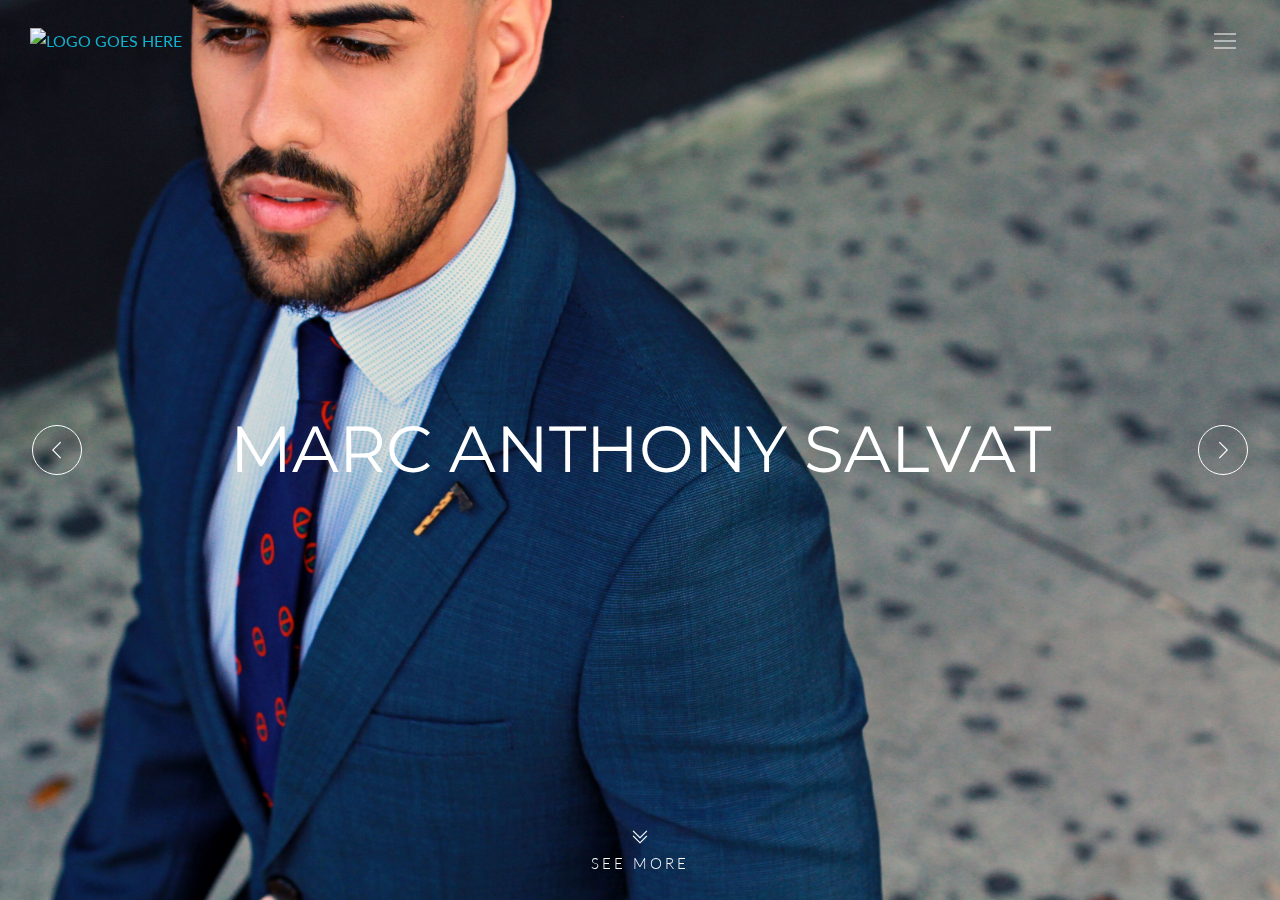
==== commit 96e81628: "Main pic" ====
--- a/public/indexmain.html
+++ b/public/indexmain.html
@@ -136,7 +136,7 @@
         <div class="s-swiper js__swiper-one-item">
             <!-- Swiper Wrapper -->
             <div class="swiper-wrapper">
-                <div class="g-fullheight--xs g-bg-position--center swiper-slide" style="background: url('img/1920x1080/02.jpg');">
+                <div class="g-fullheight--xs g-bg-position--center swiper-slide" style="background: url('img/salvat2.jpg');">
                     <div class="container g-text-center--xs g-ver-center--xs">
                         <div class="g-margin-b-80--xs">
                             <h1 class="g-font-size-45--xs g-font-size-55--sm g-font-size-65--md g-color--white"><br>MARC ANTHONY SALVAT</h1>
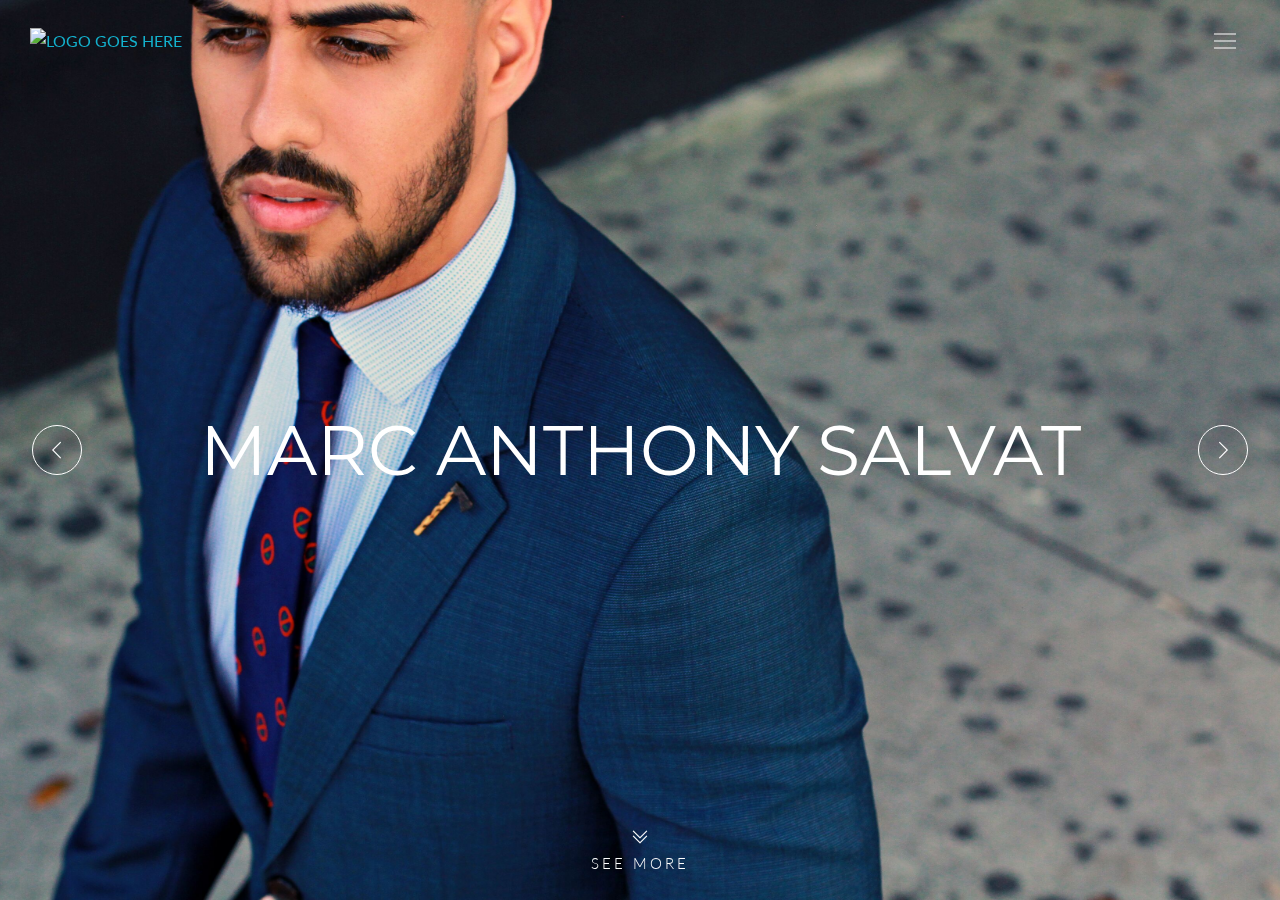
==== commit f548e456: "Fontsize" ====
--- a/public/indexmain.html
+++ b/public/indexmain.html
@@ -138,8 +138,8 @@
             <div class="swiper-wrapper">
                 <div class="g-fullheight--xs g-bg-position--center swiper-slide" style="background: url('img/salvat2.jpg');">
                     <div class="container g-text-center--xs g-ver-center--xs">
-                        <div class="g-margin-b-80--xs">
-                            <h1 class="g-font-size-45--xs g-font-size-55--sm g-font-size-65--md g-color--white"><br>MARC ANTHONY SALVAT</h1>
+                        <div class="g-margin-b-85--xs">
+                            <h1 class="g-font-size-35--xs g-font-size-45--sm g-font-size-70--md g-color--white"><br>MARC ANTHONY SALVAT</h1>
                         </div>
                         <!-- <a class="js__popup__youtube" href="https://www.youtube.com/watch?v=lcFYdgZKZxY" title="Intro Video">
                             <i class="s-icon s-icon--lg s-icon--white-bg g-radius--circle ti-control-play"></i>
@@ -149,8 +149,8 @@
                 <div class="g-fullheight--xs g-bg-position--center swiper-slide" style="background: url('img/1920x1080/01.jpg');">
                     <div class="container g-text-center--xs g-ver-center--xs">
                         <div class="g-margin-b-30--xs">
-                            <div class="g-margin-b-80--xs">
-                                <h2 class="g-font-size-45--xs g-font-size-55--sm g-font-size-65--md g-color--white"><br>MARC ANTHONY SALVAT</h2>
+                            <div class="g-margin-b-85--xs">
+                                <h2 class="g-font-size-35--xs g-font-size-45--sm g-font-size-70--md g-color--white"><br>MARC ANTHONY SALVAT</h2>
                             </div>
                             <!-- <a class="js__popup__youtube" href="https://www.youtube.com/watch?v=lcFYdgZKZxY" title="Intro Video">
                                 <i class="s-icon s-icon--lg s-icon--white-bg g-radius--circle ti-control-play"></i>
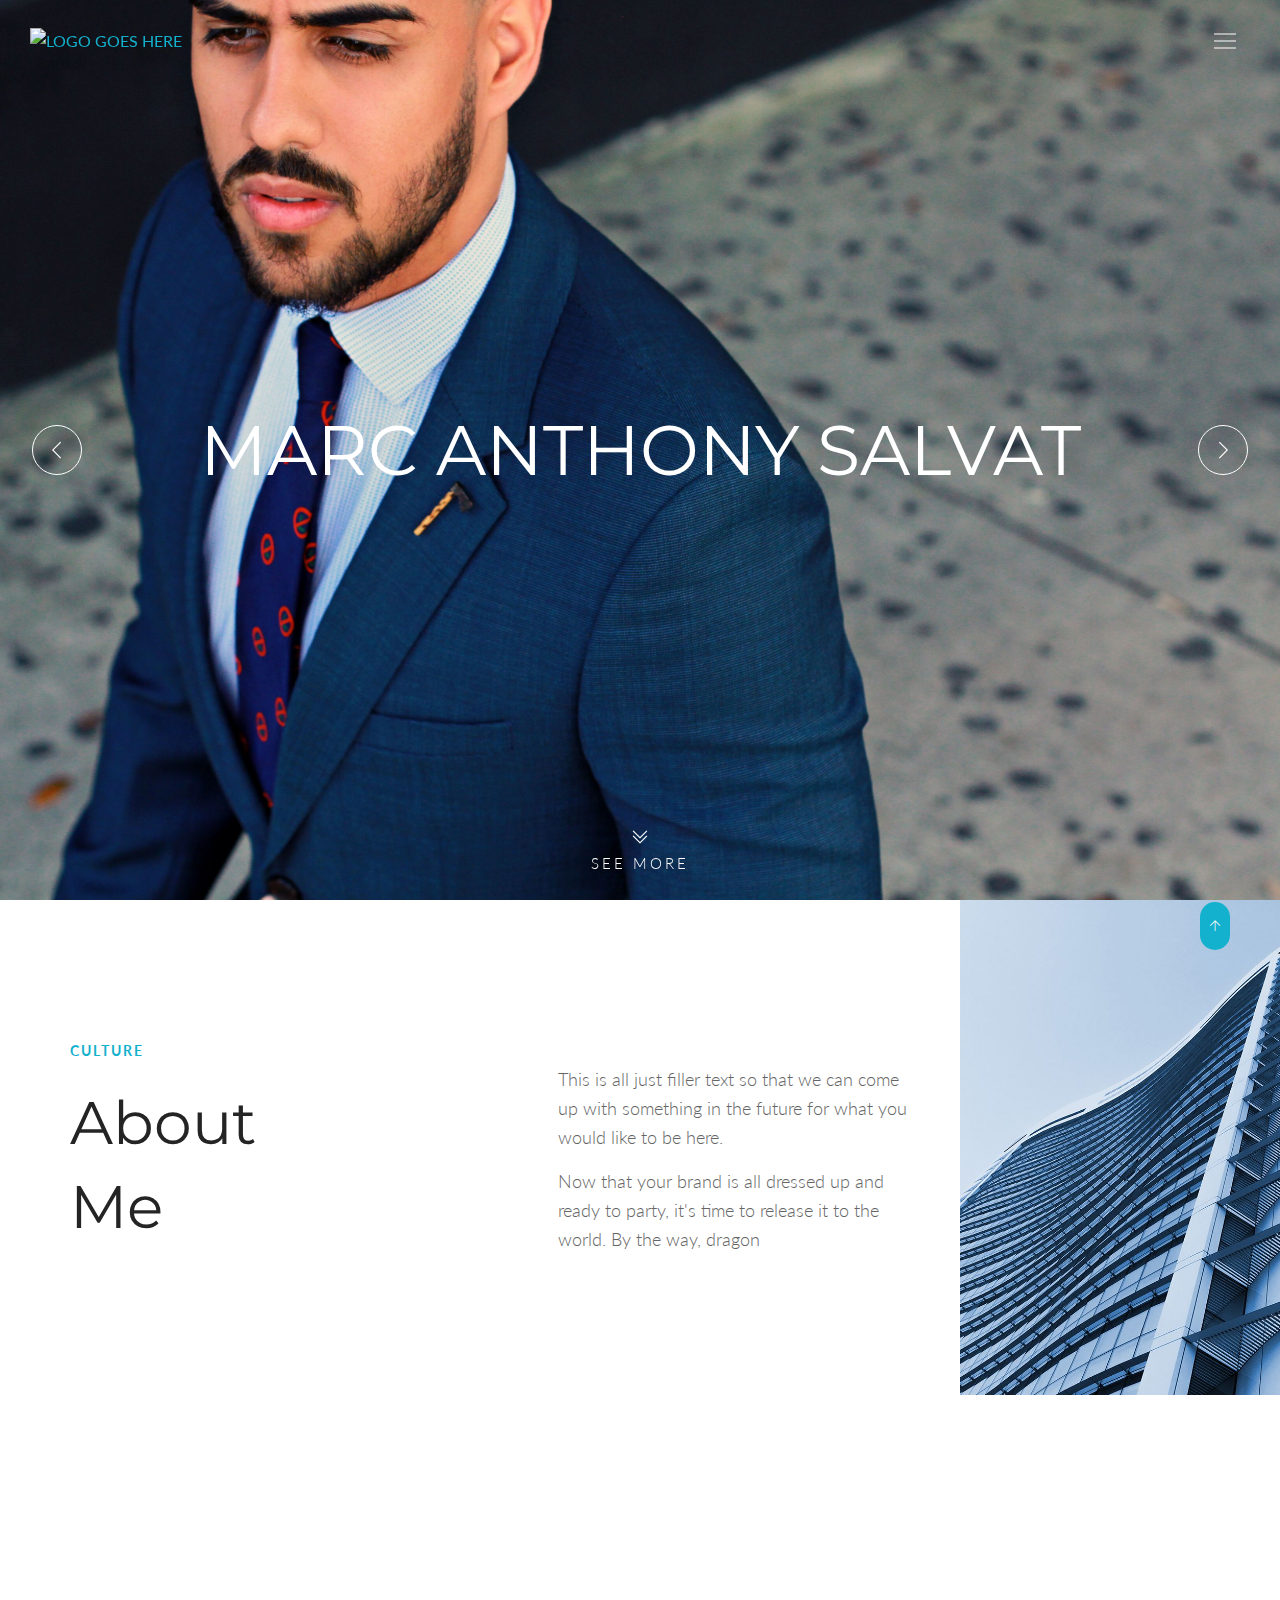
==== commit 0def7fe1: "About me section added" ====
--- a/public/indexmain.html
+++ b/public/indexmain.html
@@ -45,7 +45,7 @@
                         <div class="s-header__navbar-row-col">
                             <!-- Logo -->
                             <div class="s-header__logo">
-                                <a href="index.html" class="s-header__logo-link">
+                                <a href="indexmain.html" class="s-header__logo-link">
                                     <img class="s-header__logo-img s-header__logo-img-default" src="####" alt="LOGO GOES HERE">
                                     <img class="s-header__logo-img s-header__logo-img-shrink" src="####" alt="LOGO GOES HERE">
                                 </a>
@@ -173,6 +173,52 @@
         </div>
         <!--========== END SWIPER SLIDER ==========-->
 
+        <!-- Culture -->
+        <div class="g-promo-section">
+            <div class="container g-padding-y-80--xs g-padding-y-125--sm">
+                <div class="row">
+                    <div class="col-md-4 g-margin-t-15--xs g-margin-b-60--xs g-margin-b-0--lg">
+                        <p class="text-uppercase g-font-size-14--xs g-font-weight--700 g-color--primary g-letter-spacing--2 g-margin-b-25--xs">Culture</p>
+                        <div class="wow fadeInLeft" data-wow-duration=".3" data-wow-delay=".1s">
+                            <h2 class="g-font-size-40--xs g-font-size-50--sm g-font-size-60--md">About</h2>
+                        </div>
+                        <div class="wow fadeInLeft" data-wow-duration=".3" data-wow-delay=".3s">
+                            <h2 class="g-font-size-40--xs g-font-size-50--sm g-font-size-60--md">Me</h2>
+                        </div>
+                    </div>
+                    <div class="col-md-4 col-md-offset-1 g-margin-t-40--xs">
+                        <p class="g-font-size-18--xs">This is all just filler text so that we can come up with something in the future for what you would like to be here. </p>
+                        <p class="g-font-size-18--xs">Now that your brand is all dressed up and ready to party, it's time to release it to the world. By the way, dragon <mode!!!></mode!!!></p>
+                    </div>
+                </div>
+            </div>
+            <div class="col-sm-3 g-promo-section__img-right--lg g-bg-position--center g-height-100-percent--md js__fullwidth-img">
+                <img class="img-responsive" src="img/970x970/03.jpg" alt="Image">
+            </div>
+        </div>
+        <!-- End Culture -->
+
+
+
+        <!-- Parallax -->
+        <div class="js__parallax-window" style="background: url(img/1920x1080/03.jpg) 50% 0 no-repeat fixed;">
+          <div class="container g-text-center--xs g-padding-y-80--xs g-padding-y-125--sm">
+            <div class="g-margin-b-80--xs">
+              <h2 class="g-font-size-40--xs g-font-size-50--sm g-font-size-60--md g-color--white">Potential infinite,<br> Infinite Potential.</h2>
+            </div>
+            <a href="#" class="text-uppercase s-btn s-btn--md s-btn--white-brd g-radius--50">Link to another place?</a>
+          </div>
+        </div>
+        <!-- End Parallax -->
+
+
+
+
+
+
+
+
+
 
 
 
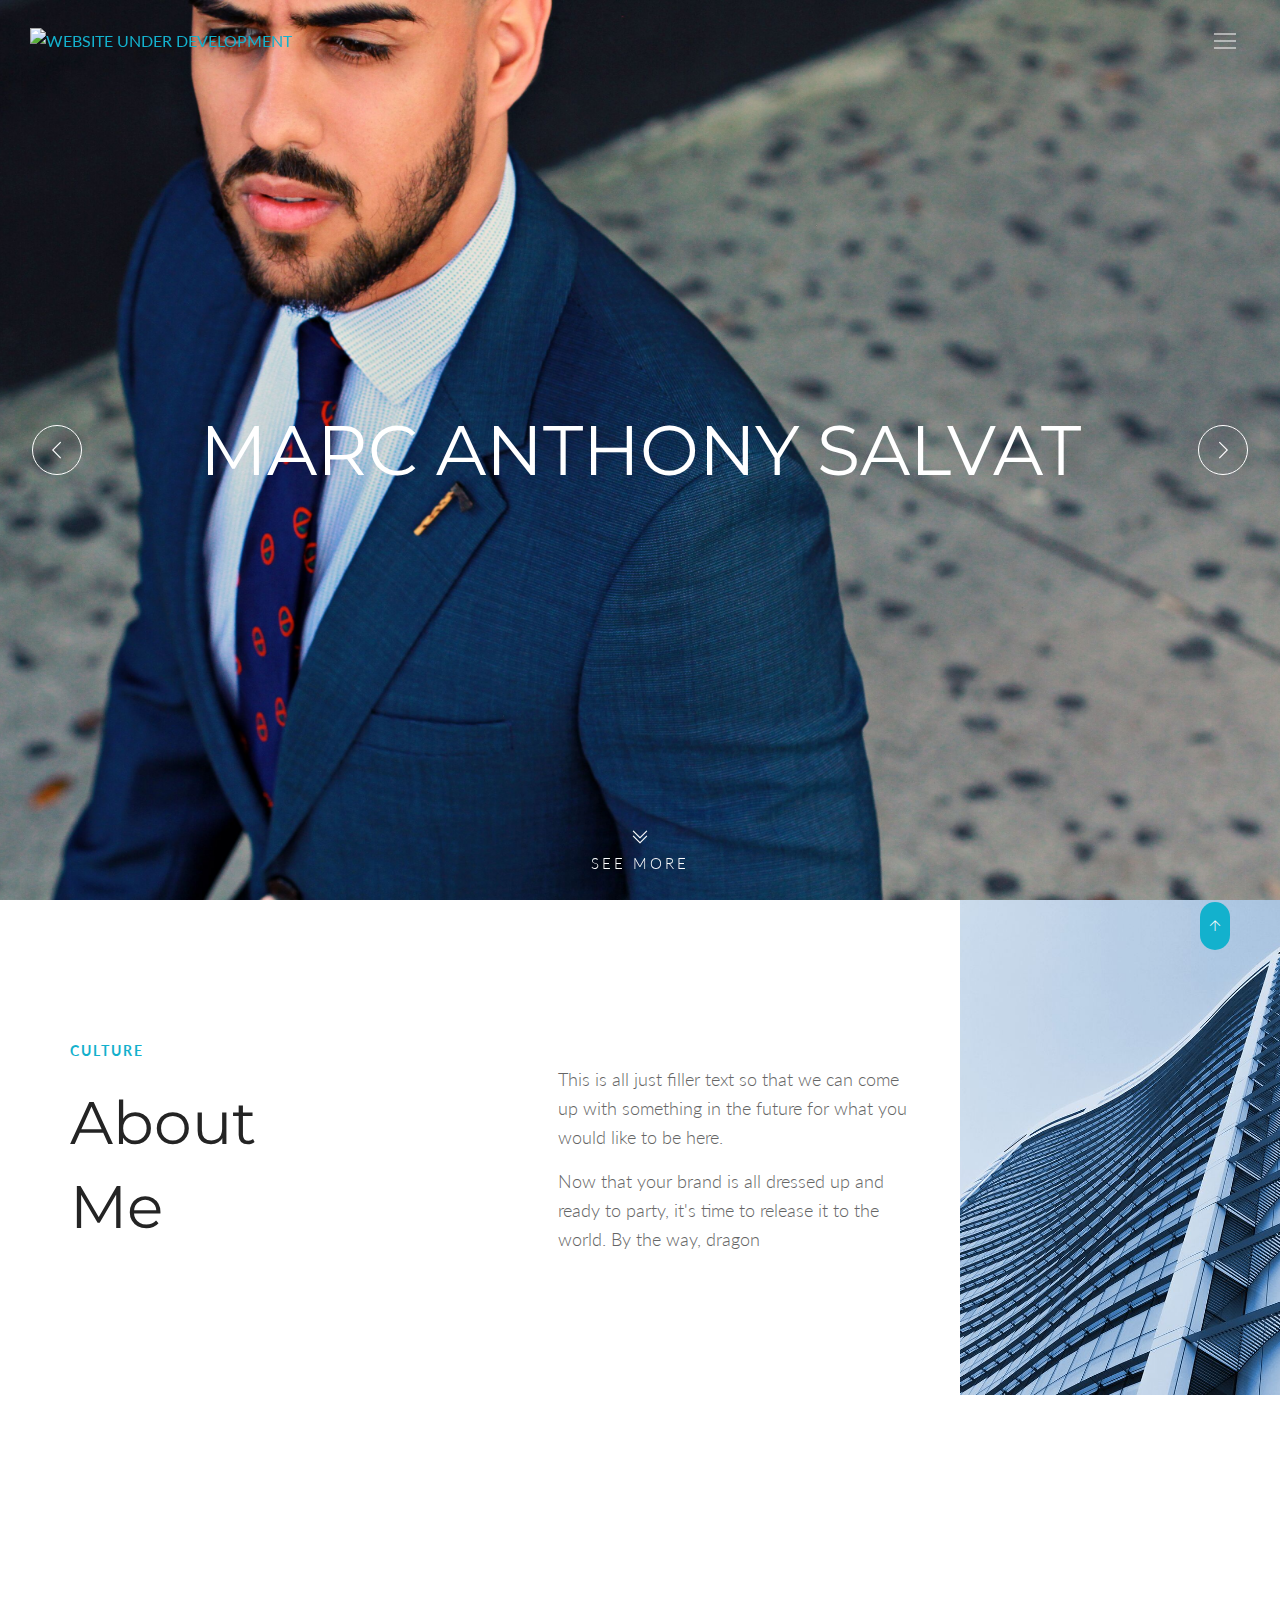
==== commit cd14d14f: "Website under development" ====
--- a/public/indexmain.html
+++ b/public/indexmain.html
@@ -46,8 +46,8 @@
                             <!-- Logo -->
                             <div class="s-header__logo">
                                 <a href="indexmain.html" class="s-header__logo-link">
-                                    <img class="s-header__logo-img s-header__logo-img-default" src="####" alt="LOGO GOES HERE">
-                                    <img class="s-header__logo-img s-header__logo-img-shrink" src="####" alt="LOGO GOES HERE">
+                                    <img class="s-header__logo-img s-header__logo-img-default" src="####" alt="WEBSITE UNDER DEVELOPMENT">
+                                    <img class="s-header__logo-img s-header__logo-img-shrink" src="####" alt="WEBSITE UNDER DEVELOPMENT">
                                 </a>
                             </div>
                             <!-- End Logo -->
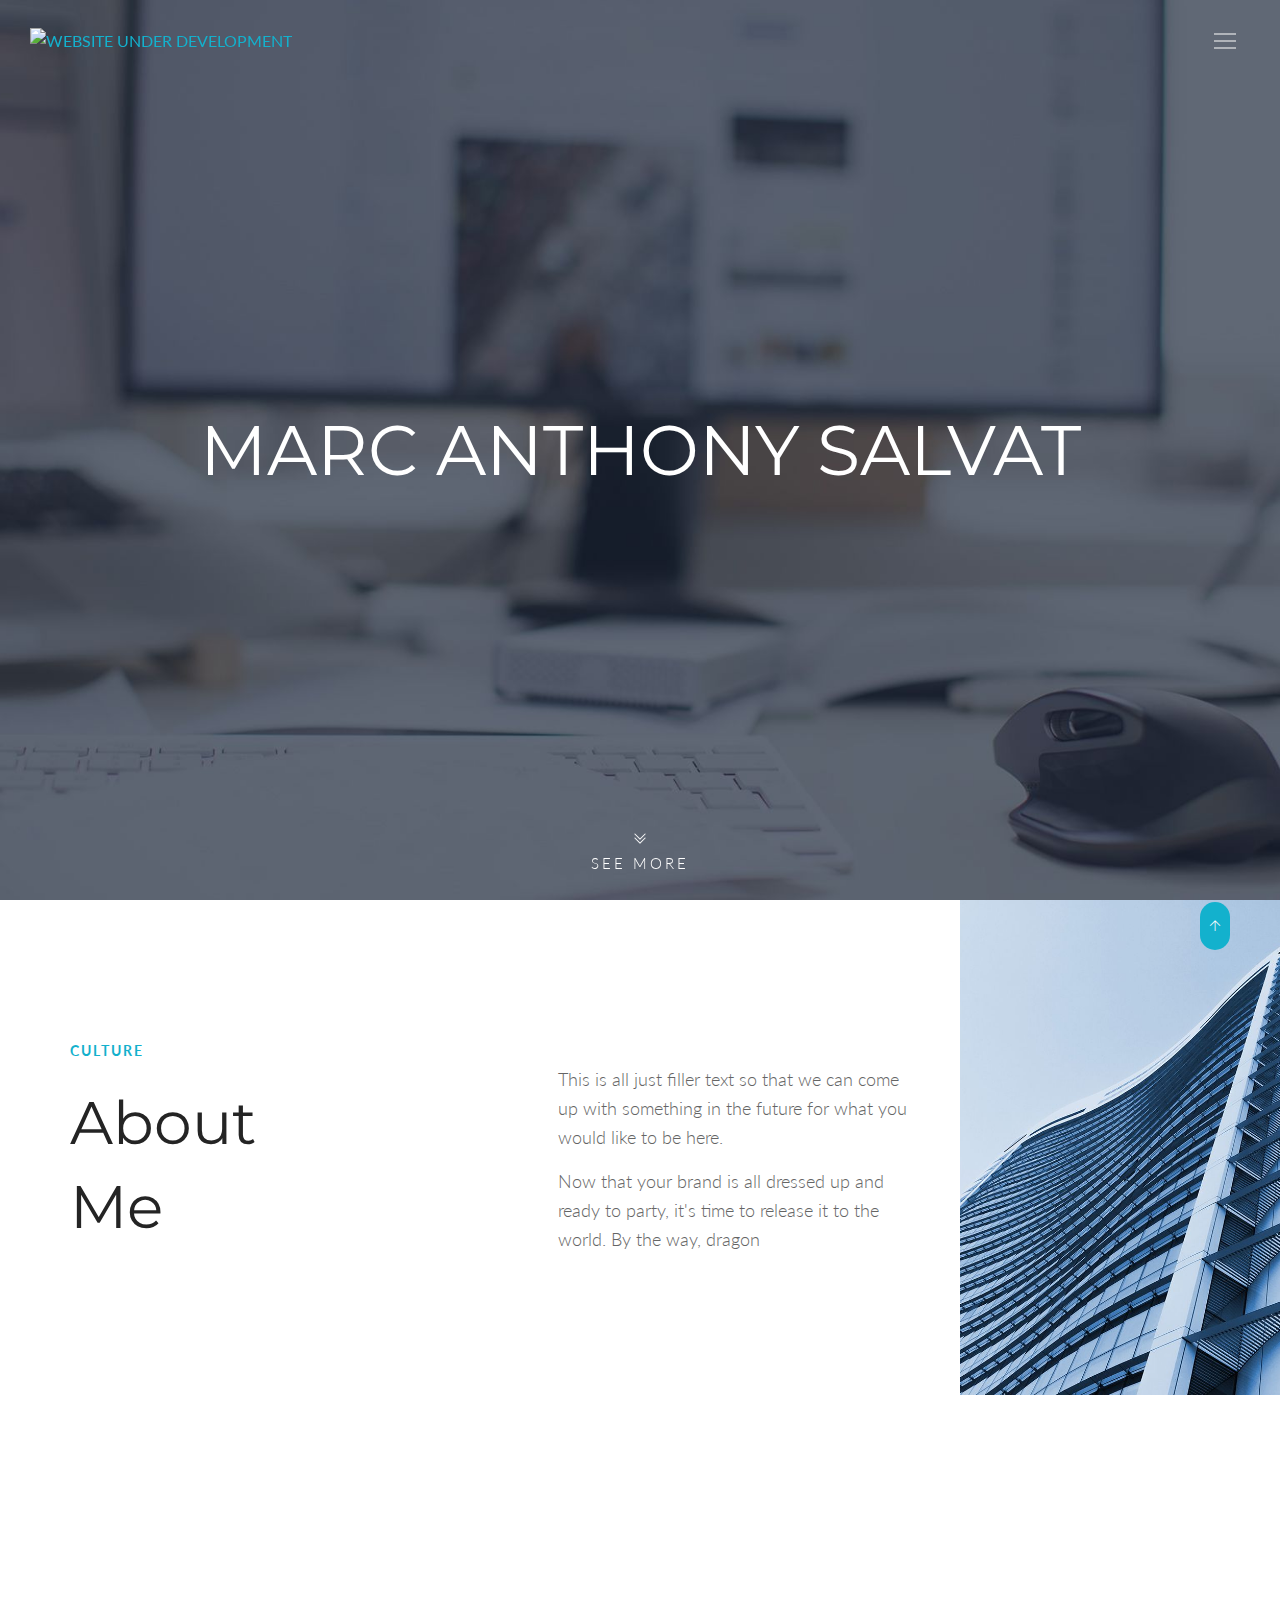
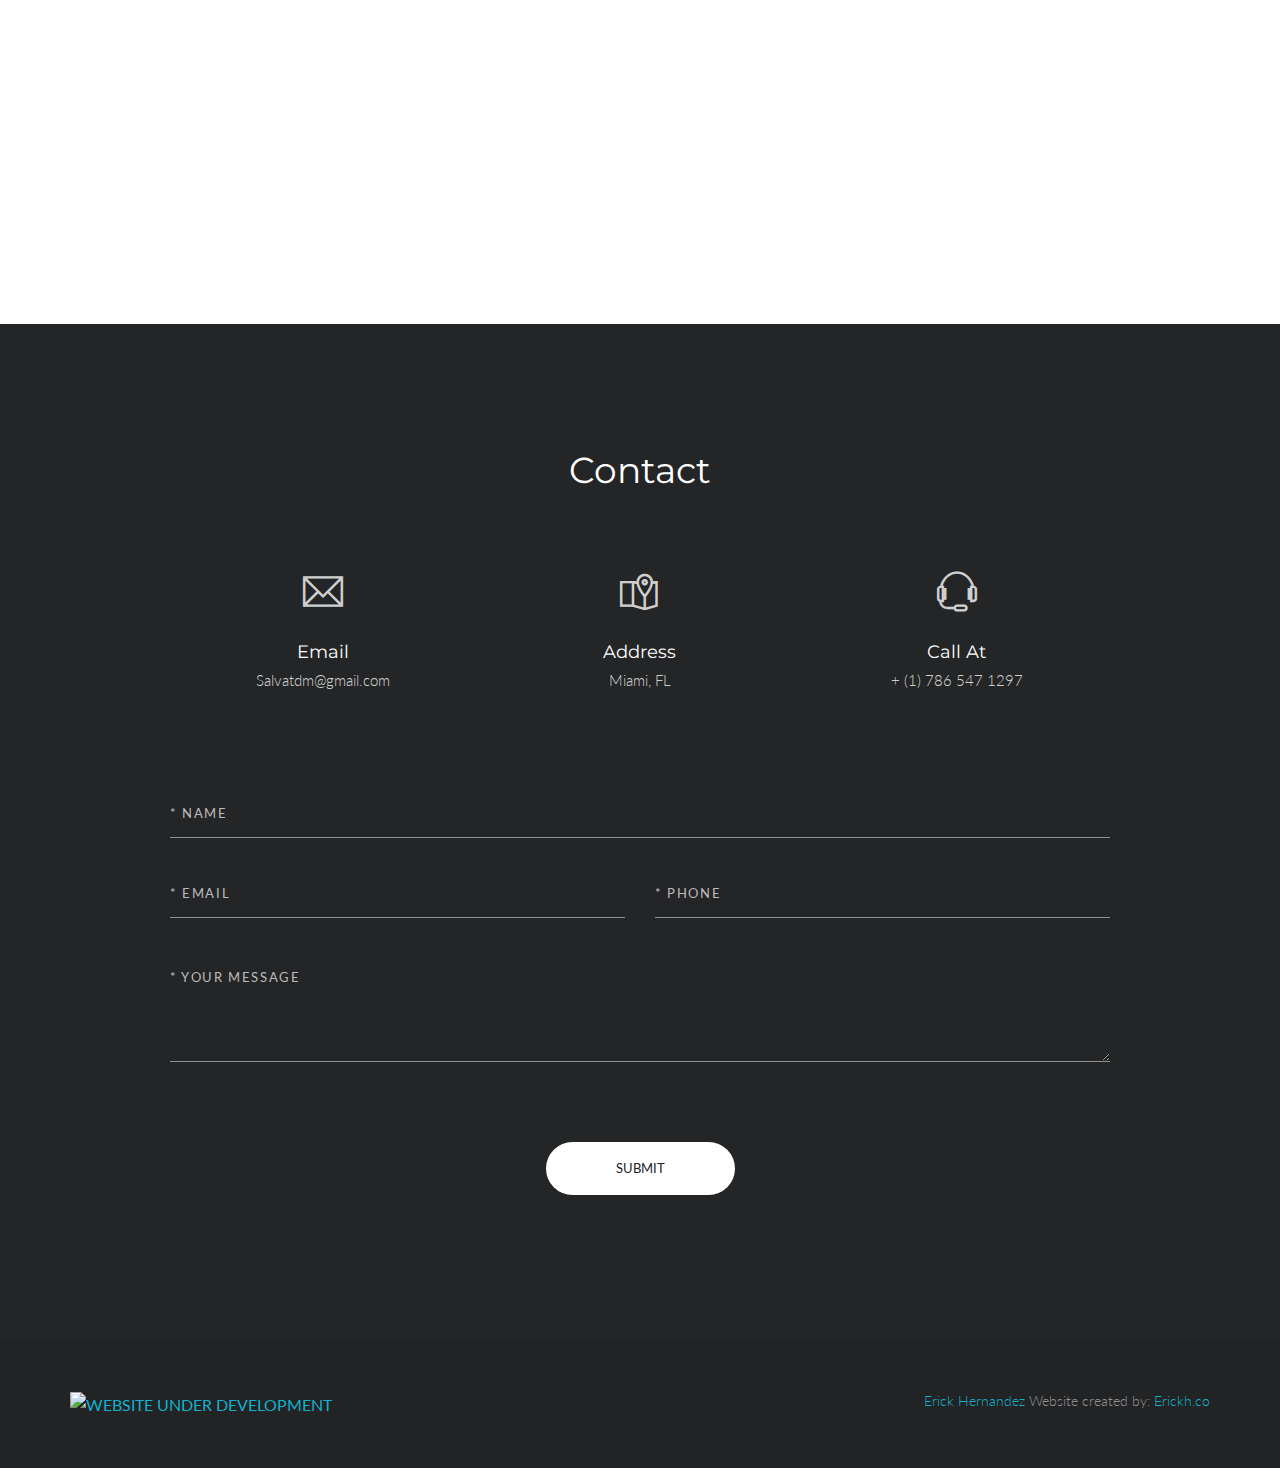
==== commit 5932d32b: "Contact form added" ====
--- a/public/indexmain.html
+++ b/public/indexmain.html
@@ -78,8 +78,6 @@
                             <li class="s-header__nav-menu-item"><a class="s-header__nav-menu-link s-header__nav-menu-link-divider" href="#">Projects</a></li>
                             <li class="s-header__nav-menu-item"><a class="s-header__nav-menu-link s-header__nav-menu-link-divider" href="#">Events</a></li>
                             <li class="s-header__nav-menu-item"><a class="s-header__nav-menu-link s-header__nav-menu-link-divider" href="#">Contact</a></li>
-                            <!-- <li class="s-header__nav-menu-item"><a class="s-header__nav-menu-link s-header__nav-menu-link-divider" href="#">Lawyer</a></li> -->
-                            <!-- <li class="s-header__nav-menu-item"><a class="s-header__nav-menu-link s-header__nav-menu-link-divider" href="#">Clinic</a></li> -->
                             <li class="s-header__nav-menu-item"><a class="s-header__nav-menu-link s-header__nav-menu-link-divider" href="#">Coming Soon</a></li>
                         </ul>
                         <!-- End Menu List -->
@@ -136,11 +134,11 @@
         <div class="s-swiper js__swiper-one-item">
             <!-- Swiper Wrapper -->
             <div class="swiper-wrapper">
+              <div class="container g-text-center--xs g-ver-center--xs">
+                <div class="g-margin-b-85--xs">
+                  <h1 class="g-font-size-35--xs g-font-size-45--sm g-font-size-70--md g-color--white"><br>MARC ANTHONY SALVAT</h1>
+                </div>
                 <div class="g-fullheight--xs g-bg-position--center swiper-slide" style="background: url('img/salvat2.jpg');">
-                    <div class="container g-text-center--xs g-ver-center--xs">
-                        <div class="g-margin-b-85--xs">
-                            <h1 class="g-font-size-35--xs g-font-size-45--sm g-font-size-70--md g-color--white"><br>MARC ANTHONY SALVAT</h1>
-                        </div>
                         <!-- <a class="js__popup__youtube" href="https://www.youtube.com/watch?v=lcFYdgZKZxY" title="Intro Video">
                             <i class="s-icon s-icon--lg s-icon--white-bg g-radius--circle ti-control-play"></i>
                         </a> -->
@@ -162,19 +160,19 @@
             <!-- End Swiper Wrapper -->
 
             <!-- Arrows -->
-            <a href="javascript:void(0);" class="s-swiper__arrow-v1--right s-icon s-icon--md s-icon--white-brd g-radius--circle ti-angle-right js__swiper-btn--next"></a>
-            <a href="javascript:void(0);" class="s-swiper__arrow-v1--left s-icon s-icon--md s-icon--white-brd g-radius--circle ti-angle-left js__swiper-btn--prev"></a>
+            <!-- <a href="javascript:void(0);" class="s-swiper__arrow-v1--right s-icon s-icon--md s-icon--white-brd g-radius--circle ti-angle-right js__swiper-btn--next"></a>
+            <a href="javascript:void(0);" class="s-swiper__arrow-v1--left s-icon s-icon--md s-icon--white-brd g-radius--circle ti-angle-left js__swiper-btn--prev"></a> -->
             <!-- End Arrows -->
 
-            <a href="#js__scroll-to-section" class="s-scroll-to-section-v1--bc g-margin-b-15--xs">
-                <span class="g-font-size-18--xs g-color--white ti-angle-double-down"></span>
+            <a href="#seeMore" class="s-scroll-to-section-v1--bc g-margin-b-15--xs">
+                <span class="g-font-size-14--xs g-color--white ti-angle-double-down"></span>
                 <p class="text-uppercase g-color--white g-letter-spacing--3 g-margin-b-0--xs">See more</p>
             </a>
         </div>
         <!--========== END SWIPER SLIDER ==========-->
 
         <!-- Culture -->
-        <div class="g-promo-section">
+        <div class="g-promo-section" id=#seeMore>
             <div class="container g-padding-y-80--xs g-padding-y-125--sm">
                 <div class="row">
                     <div class="col-md-4 g-margin-t-15--xs g-margin-b-60--xs g-margin-b-0--lg">
@@ -210,6 +208,123 @@
           </div>
         </div>
         <!-- End Parallax -->
+
+
+
+        <!-- Feedback Form -->
+        <form action="mailto:salvatdm@gmail.com" method="post" enctype="text/plain">
+        <div class="g-position--relative g-bg-color--dark-light">
+            <div class="g-container--md g-padding-y-80--xs g-padding-y-125--sm">
+                <div class="g-text-center--xs g-margin-b-80--xs">
+                    <!-- <p class="text-uppercase g-font-size-14--xs g-font-weight--700 g-color--white-opacity g-letter-spacing--2 g-margin-b-25--xs">Contact Us</p> -->
+                    <h2 class="g-font-size-32--xs g-font-size-36--md g-color--white">Contact</h2>
+                </div>
+                <div class="row g-row-col--5 g-margin-b-80--xs">
+                    <div class="col-xs-4 g-full-width--xs g-margin-b-50--xs g-margin-b-0--sm">
+                        <div class="g-text-center--xs">
+                            <i class="g-display-block--xs g-font-size-40--xs g-color--white-opacity g-margin-b-30--xs ti-email"></i>
+                            <h4 class="g-font-size-18--xs g-color--white g-margin-b-5--xs">Email</h4>
+                            <p class="g-color--white-opacity">Salvatdm@gmail.com</p>
+                        </div>
+                    </div>
+                    <div class="col-xs-4 g-full-width--xs g-margin-b-50--xs g-margin-b-0--sm">
+                        <div class="g-text-center--xs">
+                            <i class="g-display-block--xs g-font-size-40--xs g-color--white-opacity g-margin-b-30--xs ti-map-alt"></i>
+                            <h4 class="g-font-size-18--xs g-color--white g-margin-b-5--xs">Address</h4>
+                            <p class="g-color--white-opacity">Miami, FL</p>
+                        </div>
+                    </div>
+                    <div class="col-xs-4 g-full-width--xs">
+                        <div class="g-text-center--xs">
+                            <i class="g-display-block--xs g-font-size-40--xs g-color--white-opacity g-margin-b-30--xs ti-headphone-alt"></i>
+                            <h4 class="g-font-size-18--xs g-color--white g-margin-b-5--xs">Call at</h4>
+                            <p class="g-color--white-opacity">+ (1) 786 547 1297</p>
+                        </div>
+                    </div>
+                </div>
+                <form class="center-block g-width-500--sm g-width-550--md">
+                    <div class="g-margin-b-30--xs">
+                        <input type="text" class="form-control s-form-v3__input" placeholder="* Name">
+                    </div>
+                    <div class="row g-row-col-5 g-margin-b-50--xs">
+                        <div class="col-sm-6 g-margin-b-30--xs g-margin-b-0--md">
+                            <input type="email" class="form-control s-form-v3__input" placeholder="* Email">
+                        </div>
+                        <div class="col-sm-6">
+                            <input type="text" class="form-control s-form-v3__input" placeholder="* Phone">
+                        </div>
+                    </div>
+                    <div class="g-margin-b-80--xs">
+                        <textarea class="form-control s-form-v3__input" rows="5" placeholder="* Your message"></textarea>
+                    </div>
+                    <div class="g-text-center--xs">
+                        <button type="submit" class="text-uppercase s-btn s-btn--md s-btn--white-bg g-radius--50 g-padding-x-70--xs g-margin-b-20--xs">Submit</button>
+                    </div>
+                </form>
+            </div>
+            <!-- <img class="s-mockup-v2" src="img/mockups/pencil-01.png" alt="Mockup Image"> -->
+        </div>
+
+      </form>
+        <!-- End Feedback Form -->
+
+
+
+
+        <!--========== FOOTER ==========-->
+        <footer class="g-bg-color--dark">
+            <!-- Links -->
+            <!-- <div class="g-hor-divider__dashed--white-opacity-lightest">
+                <div class="container g-padding-y-80--xs">
+                    <div class="row">
+                        <div class="col-sm-2 g-margin-b-20--xs g-margin-b-0--md">
+                            <ul class="list-unstyled g-ul-li-tb-5--xs g-margin-b-0--xs">
+                                <li><a class="g-font-size-15--xs g-color--white-opacity" href="http://themeforest.net/item/metronic-responsive-admin-dashboard-template/4021469?ref=keenthemes">Home</a></li>
+                                <li><a class="g-font-size-15--xs g-color--white-opacity" href="http://themeforest.net/item/metronic-responsive-admin-dashboard-template/4021469?ref=keenthemes">About</a></li>
+                                <li><a class="g-font-size-15--xs g-color--white-opacity" href="http://themeforest.net/item/metronic-responsive-admin-dashboard-template/4021469?ref=keenthemes">Work</a></li>
+                                <li><a class="g-font-size-15--xs g-color--white-opacity" href="http://themeforest.net/item/metronic-responsive-admin-dashboard-template/4021469?ref=keenthemes">Contact</a></li>
+                            </ul>
+                        </div>
+                        <div class="col-sm-2 g-margin-b-20--xs g-margin-b-0--md">
+                            <ul class="list-unstyled g-ul-li-tb-5--xs g-margin-b-0--xs">
+                                <li><a class="g-font-size-15--xs g-color--white-opacity" href="http://themeforest.net/item/metronic-responsive-admin-dashboard-template/4021469?ref=keenthemes">Twitter</a></li>
+                                <li><a class="g-font-size-15--xs g-color--white-opacity" href="http://themeforest.net/item/metronic-responsive-admin-dashboard-template/4021469?ref=keenthemes">Facebook</a></li>
+                                <li><a class="g-font-size-15--xs g-color--white-opacity" href="http://themeforest.net/item/metronic-responsive-admin-dashboard-template/4021469?ref=keenthemes">Instagram</a></li>
+                                <li><a class="g-font-size-15--xs g-color--white-opacity" href="http://themeforest.net/item/metronic-responsive-admin-dashboard-template/4021469?ref=keenthemes">YouTube</a></li>
+                            </ul>
+                        </div>
+                        <div class="col-sm-2 g-margin-b-40--xs g-margin-b-0--md">
+                            <ul class="list-unstyled g-ul-li-tb-5--xs g-margin-b-0--xs">
+                                <li><a class="g-font-size-15--xs g-color--white-opacity" href="http://themeforest.net/item/metronic-responsive-admin-dashboard-template/4021469?ref=keenthemes">Subscribe to Our Newsletter</a></li>
+                                <li><a class="g-font-size-15--xs g-color--white-opacity" href="http://themeforest.net/item/metronic-responsive-admin-dashboard-template/4021469?ref=keenthemes">Privacy Policy</a></li>
+                                <li><a class="g-font-size-15--xs g-color--white-opacity" href="http://themeforest.net/item/metronic-responsive-admin-dashboard-template/4021469?ref=keenthemes">Terms &amp; Conditions</a></li>
+                            </ul>
+                        </div>
+                        <div class="col-md-4 col-md-offset-2 col-sm-5 col-sm-offset-1 s-footer__logo g-padding-y-50--xs g-padding-y-0--md">
+                            <h3 class="g-font-size-18--xs g-color--white">Megakit</h3>
+                            <p class="g-color--white-opacity">We are a creative studio focusing on culture, luxury, editorial &amp; art. Somewhere between sophistication and simplicity.</p>
+                        </div>
+                    </div>
+                </div>
+            </div> -->
+            <!-- End Links -->
+
+            <!-- Copyright -->
+            <div class="container g-padding-y-50--xs">
+                <div class="row">
+                    <div class="col-xs-6">
+                        <a href="index.html">
+                            <img class="g-width-100--xs g-height-auto--xs" src="#" alt="WEBSITE UNDER DEVELOPMENT">
+                        </a>
+                    </div>
+                    <div class="col-xs-6 g-text-right--xs">
+                        <p class="g-font-size-14--xs g-margin-b-0--xs g-color--white-opacity-light"><a href="http://erickh.co">Erick Hernandez</a> Website created by: <a href="http://erickh.co/">Erickh.co</a></p>
+                    </div>
+                </div>
+            </div>
+            <!-- End Copyright -->
+        </footer>
+        <!--========== END FOOTER ==========-->
 
 
 
